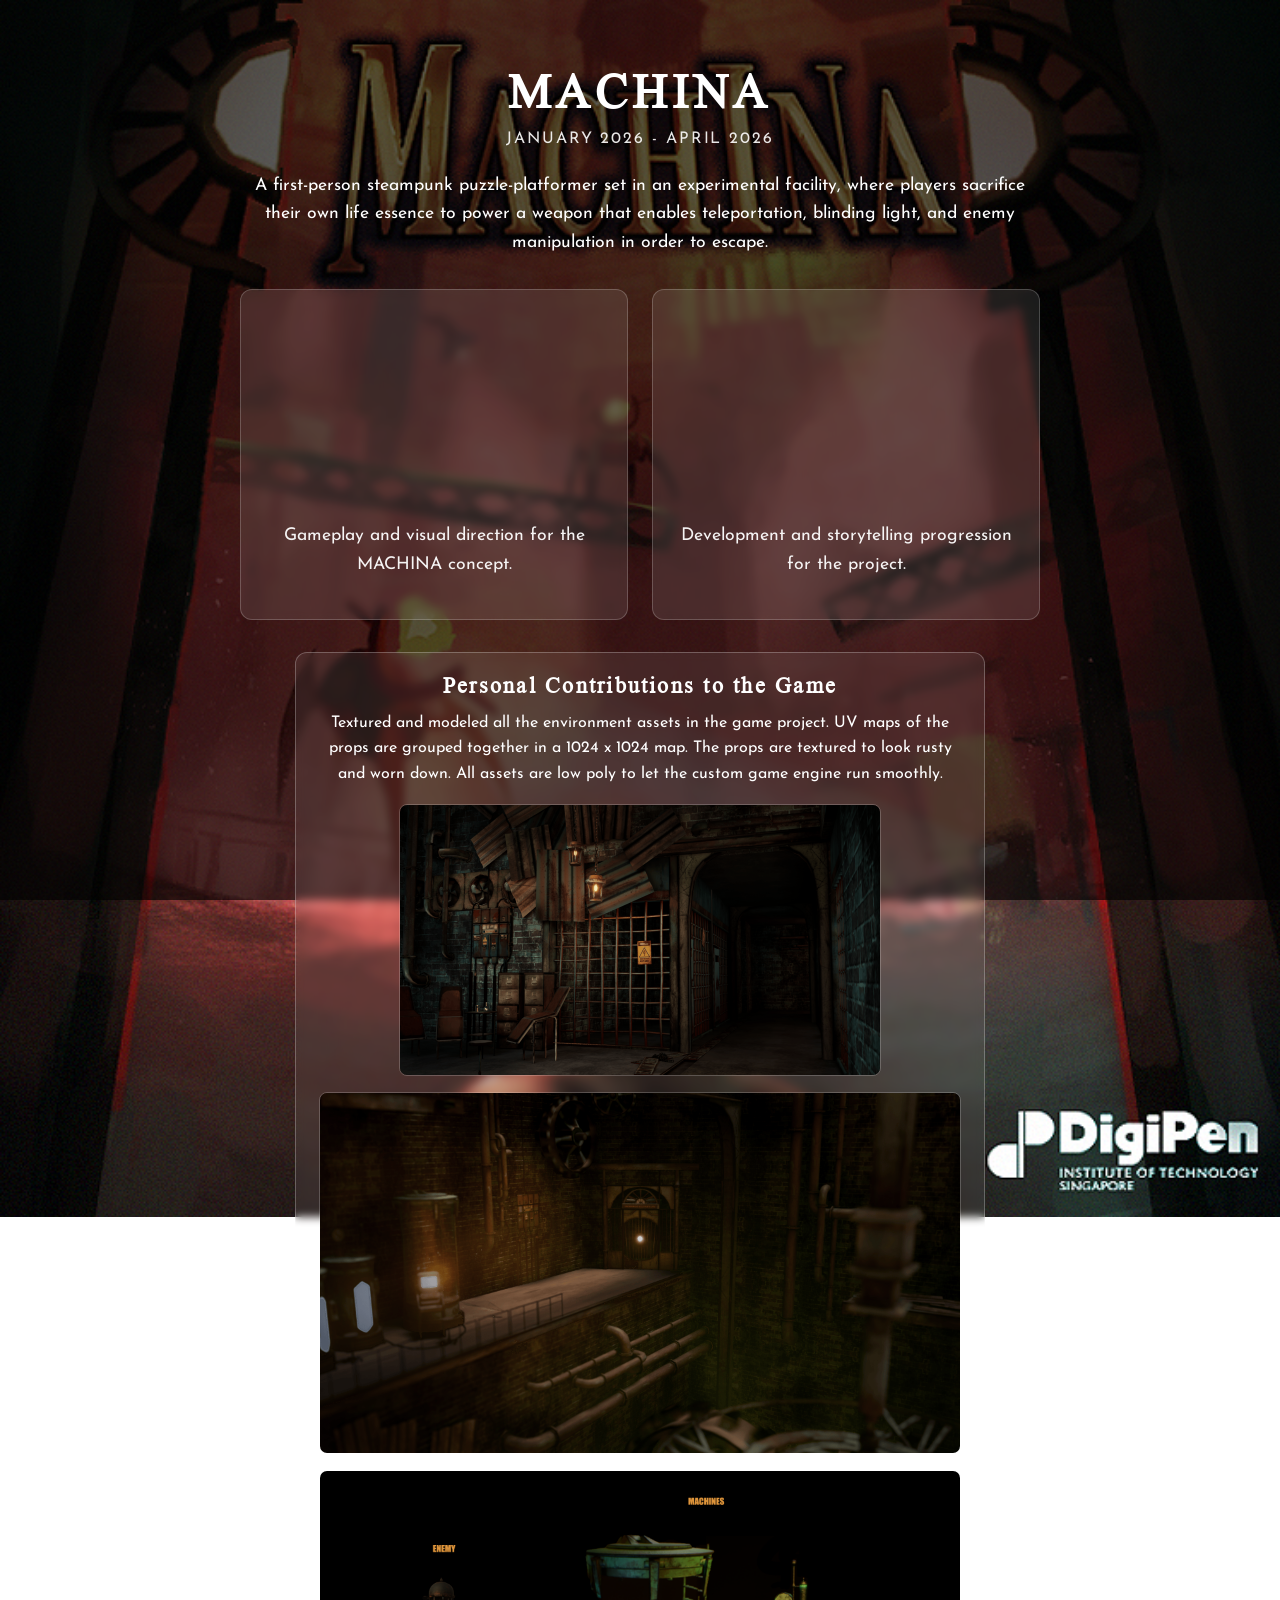
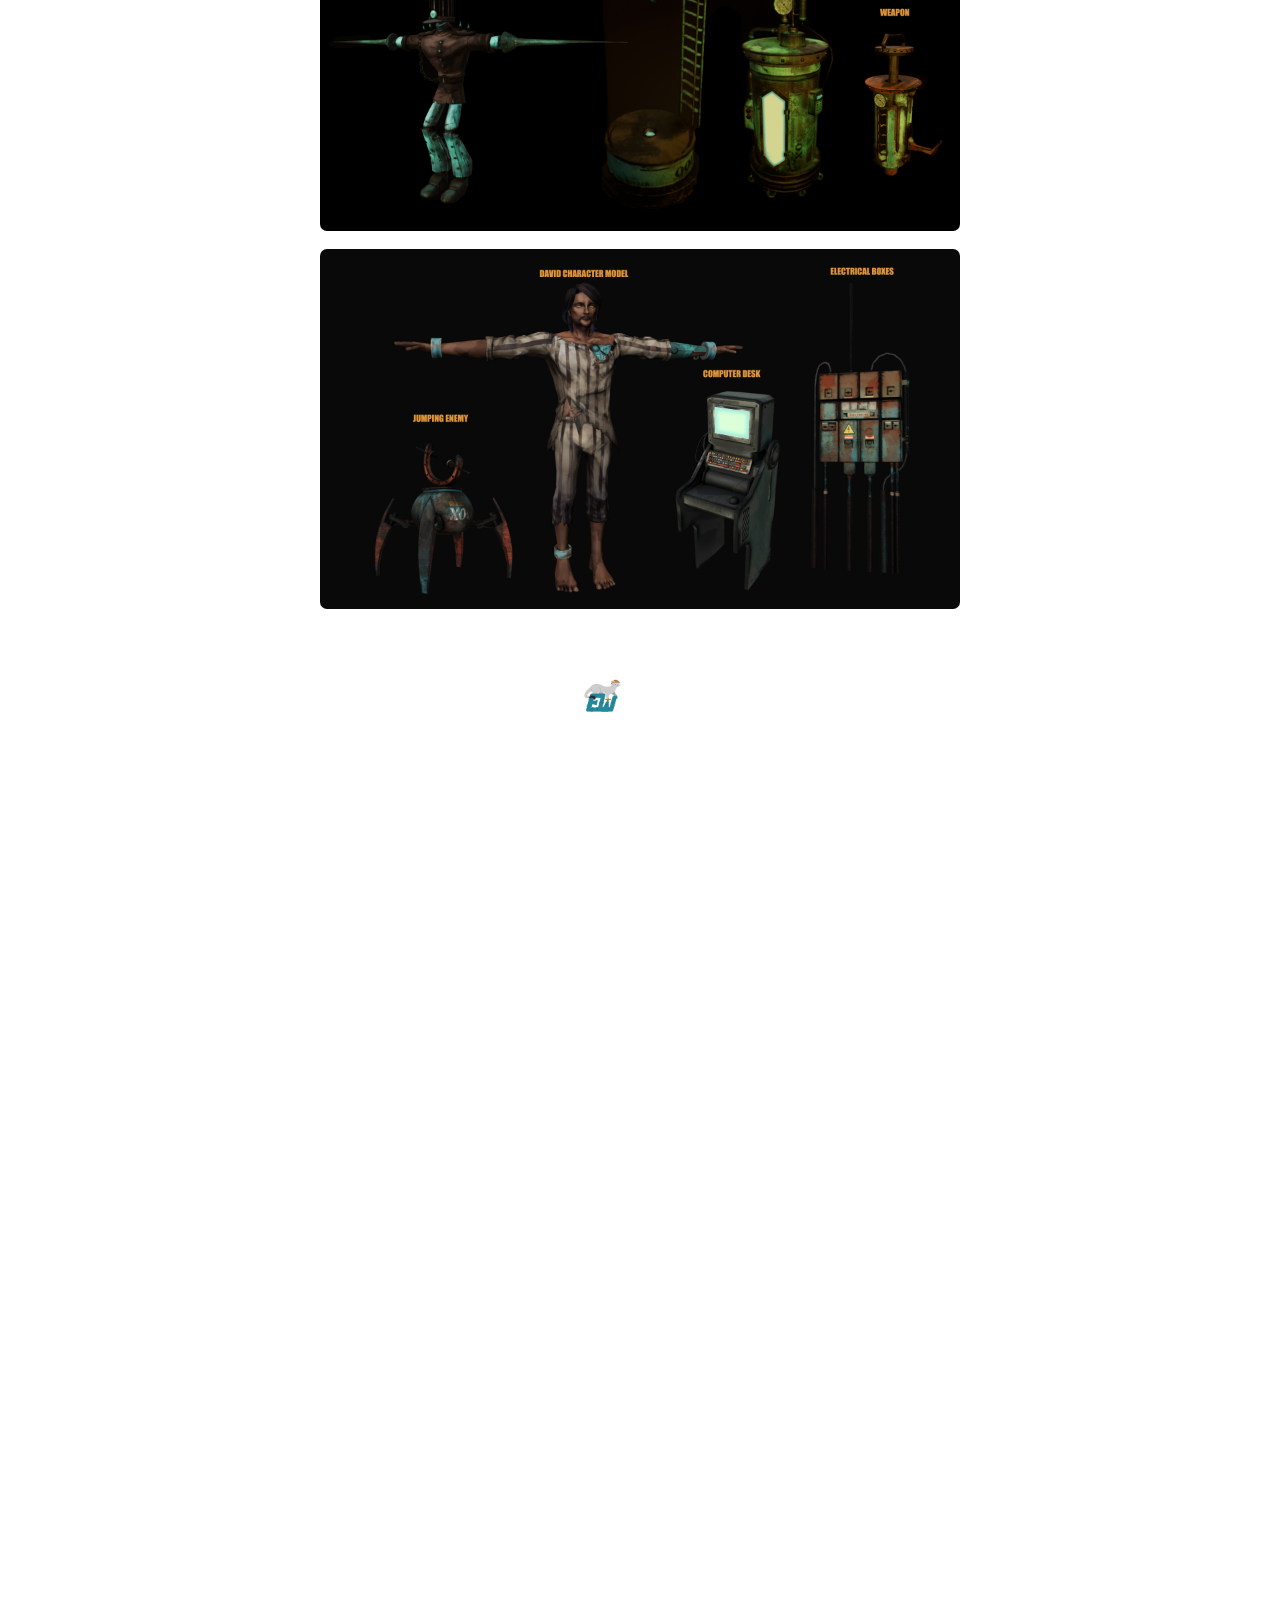
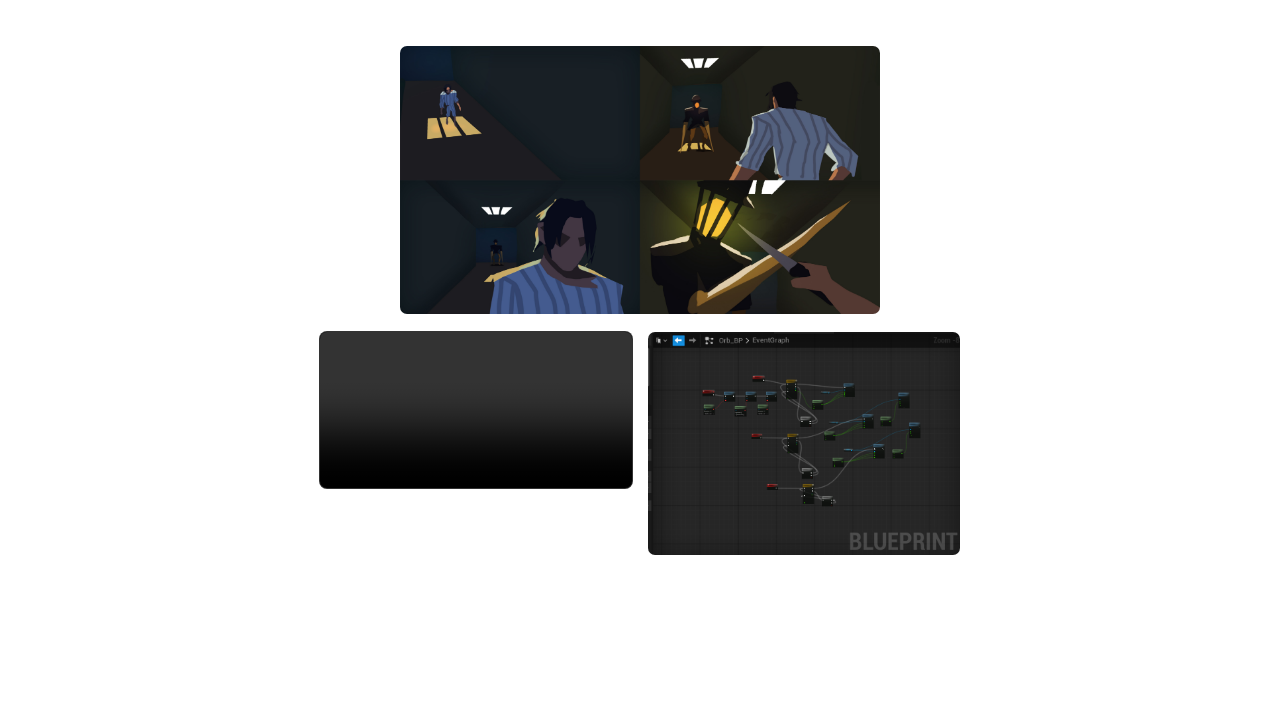
==== machina.html @ ae6a9b23 "v3 machina updates" ====
<!DOCTYPE html>
<html lang="en">
<head>
    <meta charset="UTF-8">
    <meta name="viewport" content="width=device-width, initial-scale=1.0">
    <title>MACHINA</title>
    <link rel="icon" type="image/png" href="Assets/Game_EXE_icon.png">
    <link rel="stylesheet" href="index.css">
    <style>
        @font-face {
            font-family: 'TimesLocal';
            src: url('Assets/times.ttf') format('truetype');
            font-weight: normal;
            font-style: normal;
            font-display: swap;
        }

        body {
            margin: 0;
            min-height: 100vh;
            min-width: 100vw;
            overflow-x: hidden;
            overflow-y: auto;
            background: linear-gradient(0deg, rgba(0,0,0,0.65), rgba(0,0,0,0.65)), url('Assets/Vertical Poster.png') center/cover no-repeat;
            background-attachment: fixed;
            color: #fff;
            font-family: 'Josefin Sans', sans-serif;
        }
        .machina-page {
            max-width: 800px;
            margin: 0 auto;
            padding: 2rem;
            text-align: center;
        }
        .machina-page h1 {
            font-family: 'TimesLocal', serif;
            font-size: 3rem;
            margin-bottom: 0.35rem;
            letter-spacing: 0.1em;
        }
        .machina-page .subtitle {
            font-size: 1rem;
            letter-spacing: 0.12em;
            text-transform: uppercase;
            color: rgba(255,255,255,0.9);
            margin: 0 0 1.25rem;
        }
        .machina-page p {
            font-size: 1.1rem;
            line-height: 1.6;
            margin-bottom: 1.5rem;
        }
        .video-grid {
            display: grid;
            grid-template-columns: repeat(2, minmax(240px, 1fr));
            gap: 1.5rem;
            margin: 2rem 0;
        }
        .video-card {
            background: rgba(255,255,255,0.1);
            border: 1px solid rgba(255,255,255,0.2);
            border-radius: 12px;
            padding: 1rem;
            backdrop-filter: blur(4px);
        }
        .video-container {
            position: relative;
            padding-bottom: 56.25%;
            height: 0;
            overflow: hidden;
            border-radius: 8px;
            margin-bottom: 0.75rem;
        }
        .video-container iframe {
            position: absolute;
            top: 0;
            left: 0;
            width: 100%;
            height: 100%;
            border: 0;
        }
        .video-caption {
            font-size: 0.95rem;
            line-height: 1.5;
            color: rgba(255,255,255,0.95);
        }
        .contributions-section {
            margin: 2rem auto 1.5rem;
            max-width: 640px;
            text-align: center;
            padding: 1.25rem 1.5rem;
            border: 1px solid rgba(255,255,255,0.25);
            border-radius: 12px;
            background: rgba(255,255,255,0.08);
            backdrop-filter: blur(4px);
        }
        .contributions-section h2 {
            margin: 0 0 0.75rem;
            font-size: 1.4rem;
            font-family: 'TimesLocal', serif;
            letter-spacing: 0.1em;
        }
        .contributions-section p {
            margin: 0;
            font-size: 1rem;
            line-height: 1.6;
        }
        .contributions-gifs {
            display: flex;
            flex-direction: column;
            align-items: center;
            gap: 1rem;
            margin-top: 1rem;
        }
        .contributions-gifs img {
            width: 100%;
            height: auto;
            display: block;
            border-radius: 8px;
            border: 1px solid rgba(255,255,255,0.2);
        }
        .contributions-gifs video {
            width: 100%;
            height: auto;
            display: block;
            border-radius: 8px;
            border: 1px solid rgba(255,255,255,0.2);
            background: #000;
        }
        .contributions-gifs .media-pair {
            width: 100%;
            max-width: 680px;
            display: grid;
            grid-template-columns: repeat(2, minmax(0, 1fr));
            gap: 1rem;
            align-items: start;
            justify-items: center;
        }
        .contributions-gifs > img:first-child {
            max-width: 480px;
            width: 100%;
        }
        .contributions-gifs .media-pair > * {
            width: 100%;
            max-width: 320px;
            height: auto;
            object-fit: cover;
        }
        .roles-section {
            margin: 1.5rem auto 1.5rem;
            max-width: 860px;
            text-align: left;
            padding: 1.25rem 1.5rem;
            border: 1px solid rgba(255,255,255,0.25);
            border-radius: 12px;
            background: rgba(255,255,255,0.08);
            backdrop-filter: blur(4px);
        }
        .roles-section h2 {
            margin: 0 0 1rem;
            text-align: center;
            font-size: 1.4rem;
            font-family: 'TimesLocal', serif;
            letter-spacing: 0.1em;
        }
        .roles-title {
            display: flex;
            align-items: center;
            justify-content: center;
            gap: 0.75rem;
            margin: 0 0 1rem;
        }
        .roles-title img {
            width: 42px;
            height: 42px;
            max-width: 42px;
            max-height: 42px;
            object-fit: contain;
            flex: 0 0 auto;
        }
        .roles-title h2 {
            margin: 0;
        }
        .animatic-section h2 {
            margin: 0 0 0.75rem;
            text-align: center;
            font-size: 1.4rem;
            font-family: 'TimesLocal', serif;
            letter-spacing: 0.1em;
        }
        .animatic-section p {
            margin: 0 0 1rem;
            font-size: 0.95rem;
            line-height: 1.6;
        }
        .animatic-videos {
            display: grid;
            grid-template-columns: repeat(2, minmax(220px, 1fr));
            gap: 1rem;
            margin-top: 0.5rem;
        }
        .animatic-video-card {
            background: rgba(255,255,255,0.08);
            border: 1px solid rgba(255,255,255,0.2);
            border-radius: 10px;
            padding: 0.8rem;
        }
        .animatic-video-card .video-container {
            margin-bottom: 0.6rem;
        }
        .animatic-video-card .video-caption {
            font-size: 0.9rem;
        }
        .role-list {
            display: grid;
            grid-template-columns: repeat(2, minmax(250px, 1fr));
            gap: 0.75rem 1.25rem;
        }
        .role-item {
            font-size: 0.95rem;
            line-height: 1.45;
        }
        .role-item strong {
            display: inline-block;
            margin-right: 0.25rem;
        }
        body::-webkit-scrollbar {
            width: 8px;
        }
        body::-webkit-scrollbar-track {
            background: #000;
        }
        body::-webkit-scrollbar-thumb {
            background: rgb(255, 50, 50);
            border-radius: 999px;
        }
        body::-webkit-scrollbar-thumb:hover {
            background: rgba(255, 50, 50, 0.9);
        }
        .back-link {
            display: inline-block;
            color: #fff;
            text-decoration: underline;
            text-underline-offset: 0.2em;
            border: none;
            padding: 0.75rem 0;
            background: transparent;
        }
        .back-link:hover {
            color: rgba(255,255,255,0.8);
        }
    </style>
</head>
<body>
    <div class="machina-page">
        <h1>MACHINA</h1>
        <p class="subtitle">January 2026 - April 2026</p>
        <p>A first-person steampunk puzzle-platformer set in an experimental facility, where players sacrifice their own life essence to power a weapon that enables teleportation, blinding light, and enemy manipulation in order to escape.</p>
        <div class="video-grid">
            <div class="video-card">
                <div class="video-container">
                    <iframe src="https://www.youtube.com/embed/vA-ZHtA9bBc" title="MACHINA video 1" frameborder="0" allow="accelerometer; autoplay; clipboard-write; encrypted-media; gyroscope; picture-in-picture" allowfullscreen></iframe>
                </div>
                <p class="video-caption">Gameplay and visual direction for the MACHINA concept.</p>
            </div>
            <div class="video-card">
                <div class="video-container">
                    <iframe src="https://www.youtube.com/embed/aJ_faNhasB4" title="MACHINA video 2" frameborder="0" allow="accelerometer; autoplay; clipboard-write; encrypted-media; gyroscope; picture-in-picture" allowfullscreen></iframe>
                </div>
                <p class="video-caption">Development and storytelling progression for the project.</p>
            </div>
        </div>
        <div class="contributions-section">
            <h2>Personal Contributions to the Game</h2>
            <p>Textured and modeled all the environment assets in the game project. UV maps of the props are grouped together in a 1024 x 1024 map. The props are textured to look rusty and worn down. All assets are low poly to let the custom game engine run smoothly.</p>
            <div class="contributions-gifs">
                <img src="Assets/ezgif.com-animated-gif-maker_2.gif" alt="MACHINA contribution animation one">
                <img src="Assets/ezgif.com-animated-gif-maker.gif" alt="MACHINA contribution animation two">
                <img src="Assets/MACHINA PROPS2.png" alt="MACHINA props image one">
                <img src="Assets/MACHINA PROPS1.png" alt="MACHINA props image two">
            </div>
        </div>
        <div class="roles-section">
            <div class="roles-title">
                <img src="Assets/ERMINEWORKS_transparent.png" alt="ERMINEWORKS logo">
                <h2>Roles</h2>
            </div>
            <div class="role-list">
                <div class="role-item"><strong>Lera Lim</strong> — Art Lead, Environment and Texture Artist</div>
                <div class="role-item"><strong>Naomi Chia</strong> — Character, Rigging, UI Design Artist</div>
                <div class="role-item"><strong>Ng Wei Jia</strong> — Animation Artist</div>
                <div class="role-item"><strong>Kean Wong</strong> — Product Manager, Scripting</div>
                <div class="role-item"><strong>Brian Lee</strong> — AI Programmer</div>
                <div class="role-item"><strong>Lum Ko Sand</strong> — Tech Lead, Assets</div>
                <div class="role-item"><strong>Tan Si Han</strong> — Physics &amp; Math Programmer</div>
                <div class="role-item"><strong>Curtis Wee</strong> — Editor, Serialisation Programmer</div>
                <div class="role-item"><strong>Jeremy Ting</strong> — Graphics Programmer</div>
                <div class="role-item"><strong>Hurng Kai Rui</strong> — Programmer, Audio Lead</div>
                <div class="role-item"><strong>Mohamed Ridhwan</strong> — Graphics Programmer</div>
                <div class="role-item"><strong>Edwin Lee</strong> — Scene, UI Programmer</div>
                <div class="role-item"><strong>Klive Goh</strong> — Design Lead</div>
                <div class="role-item"><strong>Fabio Koh</strong> — Mechanics Designer, Level Designer</div>
                <div class="role-item"><strong>Brandon Lim</strong> — Audio Lead, Level Designer</div>
            </div>
        </div>
        <div class="animatic-section">
            <h2>Animatic</h2>
            <p class="subtitle">September 2025 - November 2025</p>
            <p>A short animatic created by the 3 artists before contributing to the game production.</p>
            <div class="animatic-videos">
                <div class="animatic-video-card">
                    <div class="video-container">
                        <iframe src="https://www.youtube.com/embed/Xl-vEtmttvw" title="Animatic video 1" frameborder="0" allow="accelerometer; autoplay; clipboard-write; encrypted-media; gyroscope; picture-in-picture" allowfullscreen></iframe>
                    </div>
                    <p class="video-caption">Final animatic pass for the MACHINA narrative.</p>
                </div>
                <div class="animatic-video-card">
                    <div class="video-container">
                        <iframe src="https://www.youtube.com/embed/F3GrKo24o-8" title="Animatic video 2" frameborder="0" allow="accelerometer; autoplay; clipboard-write; encrypted-media; gyroscope; picture-in-picture" allowfullscreen></iframe>
                    </div>
                    <p class="video-caption">Refined animatic sequence with pacing and visual direction.</p>
                </div>
            </div>
            <div class="contributions-section">
            <h2>Personal Contributions to the Animatic</h2>
            <p>In addition to the texturing and modeling, I set up the models, lighting, vfx and ambience in Unreal Engine 5. Edited the final rendered cuts in After Effects.</p>
            <div class="contributions-gifs">
                <img src="Assets/machina color script.png" alt="MACHINA color script">
                <div class="media-pair">
                    <video controls>
                        <source src="Assets/Screen Recording 2025-11-16 133935.mp4" type="video/mp4">
                    </video>
                    <img src="Assets/Screenshot 2026-06-08 013350.png" alt="MACHINA vfx">
                </div>
            </div>
        </div>
        </div>
            <div id="used">
                <div><i class="fas fa-circle"></i>&nbsp;Maya</div>
                <div><i class="fas fa-circle"></i>&nbsp;Substance Painter</div>
                <div><i class="fas fa-circle"></i>&nbsp;Adobe After Effects</div>
                <div><i class="fas fa-circle"></i>&nbsp;Photoshop</div>
                <div><i class="fas fa-circle"></i>&nbsp;ZBrush</div>
                <div><i class="fas fa-circle"></i>&nbsp;Unreal Engine 5</div>
            </div>
        <a class="back-link" href="index.html#work" onclick="sessionStorage.setItem('openWorkTab','all');">Back to portfolio</a>
    </div>

    <audio id="machina-bgm" src="Assets/Ambience_Factory_v2.wav" loop preload="auto"></audio>
    <script>
        (function () {
            var bgm = document.getElementById('machina-bgm');
            bgm.volume = 0.3; // 30% of original volume

            function tryPlay() {
                var playPromise = bgm.play();
                if (playPromise !== undefined) {
                    playPromise.catch(function () {
                        // Autoplay with sound was blocked by the browser.
                        // Start playback on the first user interaction instead.
                        var startOnInteraction = function () {
                            bgm.play();
                            document.removeEventListener('click', startOnInteraction);
                            document.removeEventListener('keydown', startOnInteraction);
                        };
                        document.addEventListener('click', startOnInteraction);
                        document.addEventListener('keydown', startOnInteraction);
                    });
                }
            }

            tryPlay();
        })();
    </script>
</body>
</html>
---- index.css ----
@import url('https://fonts.googleapis.com/css?family=Josefin+Sans');

@font-face {
    font-family: 'Super Shake';
    src: url('Assets/SuperShake-e9PGn.ttf') format('truetype');
    font-weight: normal;
    font-style: normal;
    font-display: swap;
}

body {
    padding:0px;
    margin:0px;
    background:linear-gradient(0deg,rgba(0,0,0,0.5),rgba(0,0,0,0.5)),url("https://images.unsplash.com/photo-1491956175078-460aea0914ca?ixlib=rb-1.2.1&ixid=eyJhcHBfaWQiOjEyMDd9&w=1550&q=80") center center;
    background-size:cover;
    width:100vw;
    height:100vh;
    overflow:hidden;
    font-family: 'Josefin Sans', sans-serif;
}
#loading {
    width: 100vw;
    height: 100vh;
    position: fixed;
    background:rgb(255, 50, 50);
    z-index: 999;
    display: flex;
    justify-content: center;
    flex-direction: column;
    align-items: center;
}
#spinner {
    animation: rotate 0.56s infinite linear;
    width:50px;
    height:50px;
    border:12px solid #fff;
    border-bottom:12px solid rgb(255, 50, 50);
    border-radius:50%;
    margin:0;
}
@keyframes rotate {
    0% {transform: rotate(0deg);}
    100% {transform: rotate(360deg);}
}
#box {
    width:100vw;
    height:100vh;
    z-index:9;
    position:fixed;
    top:0;
}
#box div {
    width:16.66vw;
    height:100%;
    display:inline-block;
}
.box1 {
    background:rgb(255, 50, 50);
}
.box2 {
    background:rgb(255, 50, 50);
    margin-left:-5px;
}
#menu {
    width:100%;
    text-align:center;
    margin:6vh 0px;
    display:none;
}
#menu a {
    margin:0px 6%;
    font-size:19px;
    color:#fff;
    text-decoration:underline;
}
#middle {
    width:100vw;
    height:90vh;
    display:flex;
    flex-direction:column;
    justify-content:center;
    position:fixed;
    top:0;
    text-align:center;
    z-index:1;
    color:#fff;
    padding-bottom:10vh;
    letter-spacing: 0.15em;
}
#middle h1 {
    color:rgb(255, 50, 50);
    font-size:70px;
    text-decoration:none;
}
#about {
    width:10vw;
    height:10vw;
    text-align:center;
    font-size:25px;
    transform:rotate(-90deg);
    background:rgba(255,50,50,0.25);
    color:#fff;
    position:fixed;
    left:0;
    bottom:40vh;
    display:flex;
    flex-direction: column;
    justify-content:center;
    z-index:4;
    transition:0.4s ease-in-out;
    border-radius:0px 0px 100px 100px;
}
#work {
    width:10vw;
    height:10vw;
    text-align:center;
    font-size:25px;
    transform:rotate(90deg);
    background:rgba(255,50,50,0.25);
    color:#fff;
    position:fixed;
    right:0;
    bottom:40vh;
    display:flex;
    flex-direction: column;
    justify-content:center;
    z-index:4;
    transition:0.4s ease-in-out;
    border-radius:0px 0px 100px 100px;
}
#contact {
    width:10vw;
    height:10vw;
    text-align:center;
    font-size:25px;
    background:rgba(255,50,50,0.25);
    color:#fff;
    position:fixed;
    bottom:0;
    left:45vw;
    display:flex;
    flex-direction: column;
    justify-content:center;
    z-index:4;
    transition:0.4s ease-in-out;
    border-radius:100px 100px 0px 0px;
}
#about:hover {
    background:rgba(255,50,50,0.9);
    cursor:pointer;
}
#work:hover {
    background:rgba(255,50,50,0.9);
    cursor:pointer;
}
#contact:hover {
    background:rgba(255,50,50,0.9);
    cursor:pointer;
}
#middle table {
    width:30%;
    margin:6vh auto;
}
#middle table tr td {
    text-align:center;
}
.project-image {
    display: block;
    width: 100%;
    max-width: 100%;
    height: auto;
    margin: 1.5em 0 2em;
    border-radius: 8px;
}
.work-tabs {
    display: flex;
    gap: 0.75rem;
    margin: 1.5rem 0 1rem;
}
.work-tab {
    border: 1px solid rgba(255,255,255,0.7);
    background: transparent;
    color: #fff;
    padding: 0.55rem 1rem;
    border-radius: 999px;
    cursor: pointer;
    transition: all 0.3s ease;
    font: inherit;
}
.work-tab.active {
    background: rgba(255,255,255,0.2);
    border-color: #fff;
}
.work-all-grid {
    display: grid;
    grid-template-columns: repeat(auto-fit, minmax(220px, 1fr));
    gap: 1rem;
    margin-top: 1rem;
}
.work-card {
    background: rgba(255,255,255,0.08);
    border: 1px solid rgba(255,255,255,0.2);
    border-radius: 8px;
    padding: 0;
    overflow: hidden;
    text-align: left;
    color: #fff;
    cursor: pointer;
    transition: transform 0.2s ease, background 0.2s ease;
    display: flex;
    flex-direction: column;
    height: 100%;
}
.work-card:hover {
    transform: translateY(-2px);
    background: rgba(255,255,255,0.12);
}
.work-card img {
    display: block;
    width: 100%;
    aspect-ratio: 16 / 9;
    object-fit: cover;
    background: rgba(255,255,255,0.06);
}
.work-card-content {
    padding: 0.85rem 0.9rem 0.95rem;
    display: flex;
    flex-direction: column;
    gap: 0.35rem;
    flex: 1;
}
.work-card-tag {
    display: inline-block;
    margin-bottom: 0.45rem;
    padding: 0.2rem 0.55rem;
    border: 1px solid rgba(255,255,255,0.35);
    border-radius: 999px;
    font-size: 0.74rem;
    letter-spacing: 0.08em;
    text-transform: uppercase;
    color: rgba(255,255,255,0.9);
}
.work-card h3 {
    margin: 0 0 0.3rem;
    font-size: 1rem;
}
.work-card p {
    margin: 0;
    font-size: 0.95rem;
    color: rgba(255,255,255,0.9);
}
.work-panel {
    display: none;
    opacity: 0;
    transform: translateY(8px);
    transition: opacity 0.35s ease, transform 0.35s ease;
}
.work-panel.active {
    display: block;
    opacity: 1;
    transform: translateY(0);
}
.placeholder-card {
    display: inline-block;
    padding: 1rem 1.25rem;
    border: 1px dashed rgba(255,255,255,0.7);
    border-radius: 8px;
    margin-top: 1rem;
}
.game-project-button {
    display: block;
    width: 100%;
    border: none;
    padding: 0;
    background: transparent;
    cursor: pointer;
    text-align: left;
    margin-top: 1rem;
    position: relative;
    overflow: hidden;
    border-radius: 10px;
}
.game-project-row {
    display: flex;
    gap: 1rem;
    margin-top: 1rem;
}
.game-project-row .game-project-button {
    flex: 1 1 calc(50% - 0.5rem);
    width: calc(50% - 0.5rem);
    margin-top: 0;
}
.game-project-row .game-project-button img {
    height: 100%;
    object-fit: cover;
}
.game-project-button::before {
    content: "";
    position: absolute;
    inset: 0;
    background-image: url('Assets/lera-lim-banner-ccsg-ver02.webp');
    background-size: cover;
    background-position: center;
    opacity: 0;
    pointer-events: none;
    transition: opacity 0.25s ease;
    z-index: 0;
}
.game-project-button:hover::before,
.game-project-button:focus::before {
    opacity: 0.18;
}
.game-project-button img {
    display: block;
    width: 100%;
    height: auto;
    border-radius: 10px;
    position: relative;
    z-index: 1;
}
.game-project-button span {
    position: absolute;
    bottom: 0.75rem;
    left: 0.75rem;
    color: #fff;
    font-size: 1.1rem;
    font-weight: 700;
    letter-spacing: 0.04em;
    opacity: 0;
    transform: translateY(6px);
    transition: opacity 0.2s ease, transform 0.2s ease;
    text-shadow: 0 2px 8px rgba(0,0,0,0.7);
    z-index: 2;
}
.game-project-button:hover span,
.game-project-button:focus span {
    opacity: 1;
    transform: translateY(0);
}
.video-grid {
    display: flex;
    flex-wrap: wrap;
    gap: 2rem;
    margin: 2em 0 0;
}
.video-item {
    flex: 1 1 calc(50% - 1rem);
    min-width: 280px;
}
.video-container {
    width: 100%;
    position: relative;
    padding-bottom: 56.25%;
    height: 0;
    margin: 0 0 0.75em;
}
.video-container iframe {
    position: absolute;
    width: 100%;
    height: 100%;
    left: 0;
    top: 0;
    border: 0;
}
.video-desc {
    margin-top: 0;
    font-size: 0.95rem;
    color: rgba(242, 242, 242);
    max-width: 100%;
}
.social {
    color:#fff;
    font-size:22px;
    border-radius:50%;
    transition:0.4s ease-in-out;
    margin:0px 8px;
    text-align:center;
}
.social:hover { 
    cursor: pointer;
    color:rgb(255, 50, 50);
}
.container {
    width:90vw;
    height:90vh;
    padding:5vh 5vw;
    background:rgb(255, 50, 50);
    color:#fff;
    z-index:9;
    position:fixed;
    max-height:100vh;
    overflow-y:auto;
    display:none;
}
.container div {
    font-size:25px;
    margin:20px 0px;
    transition:0.4s ease-in-out;
}
.container div:hover {
    cursor:pointer;
}
.container section {
    margin:8vh 0px;
}

/* Replace default list bullets with a decorative ✦ marker for skills */
.skills-list {
    list-style: none;
    padding-left: 0;
    margin: 0 0 1em 0;
    font-size: 21px;
}
.skills-list li {
    display: flex;
    align-items: flex-start;
    gap: 0.6em;
    margin-bottom: 0.6em;
}
.skills-list li::before {
    content: "✦";
    color: #fff;
    font-weight: 700;
    line-height: 1;
    margin-top: 0.12em;
    flex: 0 0 auto;
}
.timeline {
    position: relative;
    margin: 1.5rem 0 0 0.75rem;
    padding-left: 1.25rem;
}
.timeline::before {
    content: "";
    position: absolute;
    left: 0.2rem;
    top: 0;
    bottom: 0;
    width: 2px;
    background: rgba(255,255,255,0.6);
}
.timeline-item {
    position: relative;
    padding: 0 0 1.25rem 1.2rem;
}
.timeline-item:last-child {
    padding-bottom: 0;
}
.timeline-marker {
    position: absolute;
    left: -0.18rem;
    top: 0.2rem;
    width: 0.8rem;
    height: 0.8rem;
    border-radius: 50%;
    background: #fff;
    border: 2px solid rgb(255, 50, 50);
    box-shadow: 0 0 0 3px rgba(255,255,255,0.15);
}
.timeline-content {
    background: rgba(255,255,255,0.08);
    padding: 0.8rem 1rem;
    border-radius: 8px;
    backdrop-filter: blur(3px);
    line-height: 1.4;
}
.timeline-content h3 {
    margin: 0 0 0.3rem;
    font-size: 1rem;
}
.timeline-content p {
    margin: 0;
    color: rgba(255,255,255,0.85);
    font-size: 0.95rem;
}
.timeline-content--split {
    display: flex;
    justify-content: space-between;
    align-items: center;
    gap: 1rem;
}
.timeline-date {
    font-size: 0.85rem;
    color: rgba(255,255,255,0.8);
    white-space: nowrap;
    margin-left: auto;
    padding-top: 0;
}
#used div{
    font-size:14px !important;
    display:inline-block;
    padding:8px 10px;
    border:2px solid #fff;
    margin:0px 10px;
    border-radius:50px;
}
#used:hover {
    cursor:text;
}
#used div:hover {
    cursor:text;
}
/* duplicate rules so other sections can reuse the same pill style */
.used-list{
    display:flex;
    flex-wrap:wrap;
    gap:8px;
    align-items:center;
    justify-content:flex-start;
    margin:0;
    padding:0;
}
.used-list div{
    font-size:14px !important;
    display:inline-flex;
    align-items:center;
    padding:8px 10px;
    border:2px solid #fff;
    margin:0;
    border-radius:50px;
}
.used-list:hover, .used-list div:hover {
    cursor:text;
}
.container h1 {
    font-size:60px;
    text-decoration:underline;
}
.container p {
    font-size:21px;
}
.btn_one {
    font-size:18px;
    font-family: 'Josefin Sans', sans-serif;
    color:#fff;
    background:transparent;
    border:3px solid #fff;
    padding:8px 40px;
    border-radius:80px;
    font-weight:bold;
    margin:2vh 10px;
    transition:0.4s ease-in-out;
}
.btn_one:hover {
    cursor:pointer;
    color:rgb(255, 50, 50);
    background:#fff;
}
.btn_two {
    font-size:18px;
    font-family: 'Josefin Sans', sans-serif;
    color:rgb(255, 50, 50);
    background:#fff;
    border:3px solid #fff;
    padding:8px 40px;
    border-radius:80px;
    font-weight:bold;
    margin:2vh 10px;
    transition:0.4s ease-in-out;
}
.btn_two:hover {
    cursor:pointer;
    padding:8px 60px;
}
.container form input {
    width:46%;
    margin:20px 1%;
    background:transparent;
    border:0px;
    border-bottom:3px solid rgba(255,255,255,0.5);
    padding:8px 10px;
    font-family: 'Poppins', sans-serif;
    font-size:18px;
    transition:0.4s ease-in-out;
    color:#fff;
    font-weight:bold;
}
.container form textarea {
    width:96%;
    margin:20px 1%;
    padding:8px 10px;
    border:0px;
    border-bottom:3px solid rgba(255,255,255,0.5);
    padding:8px 10px;
    font-family: 'Poppins', sans-serif;
    font-size:18px;
    background:transparent;
    resize:none;
    transition:0.4s ease-in-out;
    color:#fff;
    font-weight:bold;
}
.container form input:focus {
    outline:none;
    border-bottom:3px solid rgba(255, 255, 255,1);
}
.container form textarea:focus {
    outline:none;
    border-bottom:3px solid rgba(255, 255, 255,1);
}
::placeholder {
    color:#fff;
}
#contact-status {
    margin-top:10px;
    font-size:16px;
    color:#fff;
}
#footer {
    color:#fff;
    width:92vw;
    padding:5vh 4vw;
    text-align:right;
    position:fixed;
    z-index:1;
    bottom:0;
    font-size:16px;
    font-weight:bold;
}
#footer a {
    color:rgb(255, 50, 50) ;
}
#particles-js {
    position:fixed;
    width:100vw;
    height:100vh;
}
::-webkit-scrollbar {
    width:5px;
    height:5px;
}
::-webkit-scrollbar-track {
    background: #fff; 
}
::-webkit-scrollbar-thumb {
    background: rgb(255, 50, 50); 
}
::-webkit-scrollbar-thumb:hover {
    background: rgba(255, 50, 50,0.8); 
}
::selection {
	color: #fff;
	background: rgb(255, 50, 50);
}

@media (max-width: 800px){ 
    #about {
        display:none;
    }
    #contact {
        display:none;
    }
    #work {
        display:none;
    }
    #footer {
        text-align:center;
    }
    #middle {
        width:90vw;
        padding:0px 5vw;
    }
    #middle table {
        width:80%;
    }
    .container form input {
        width:90%;
    }
    .container form textarea {
        width:90%;
    }
    #menu {
        display:inline-block;
    }
    #onlywide {
        display:none !important;
    }
    .box2 {
        margin-left:0px !important;
    }
    #box div {
        width:100%;
    }
}
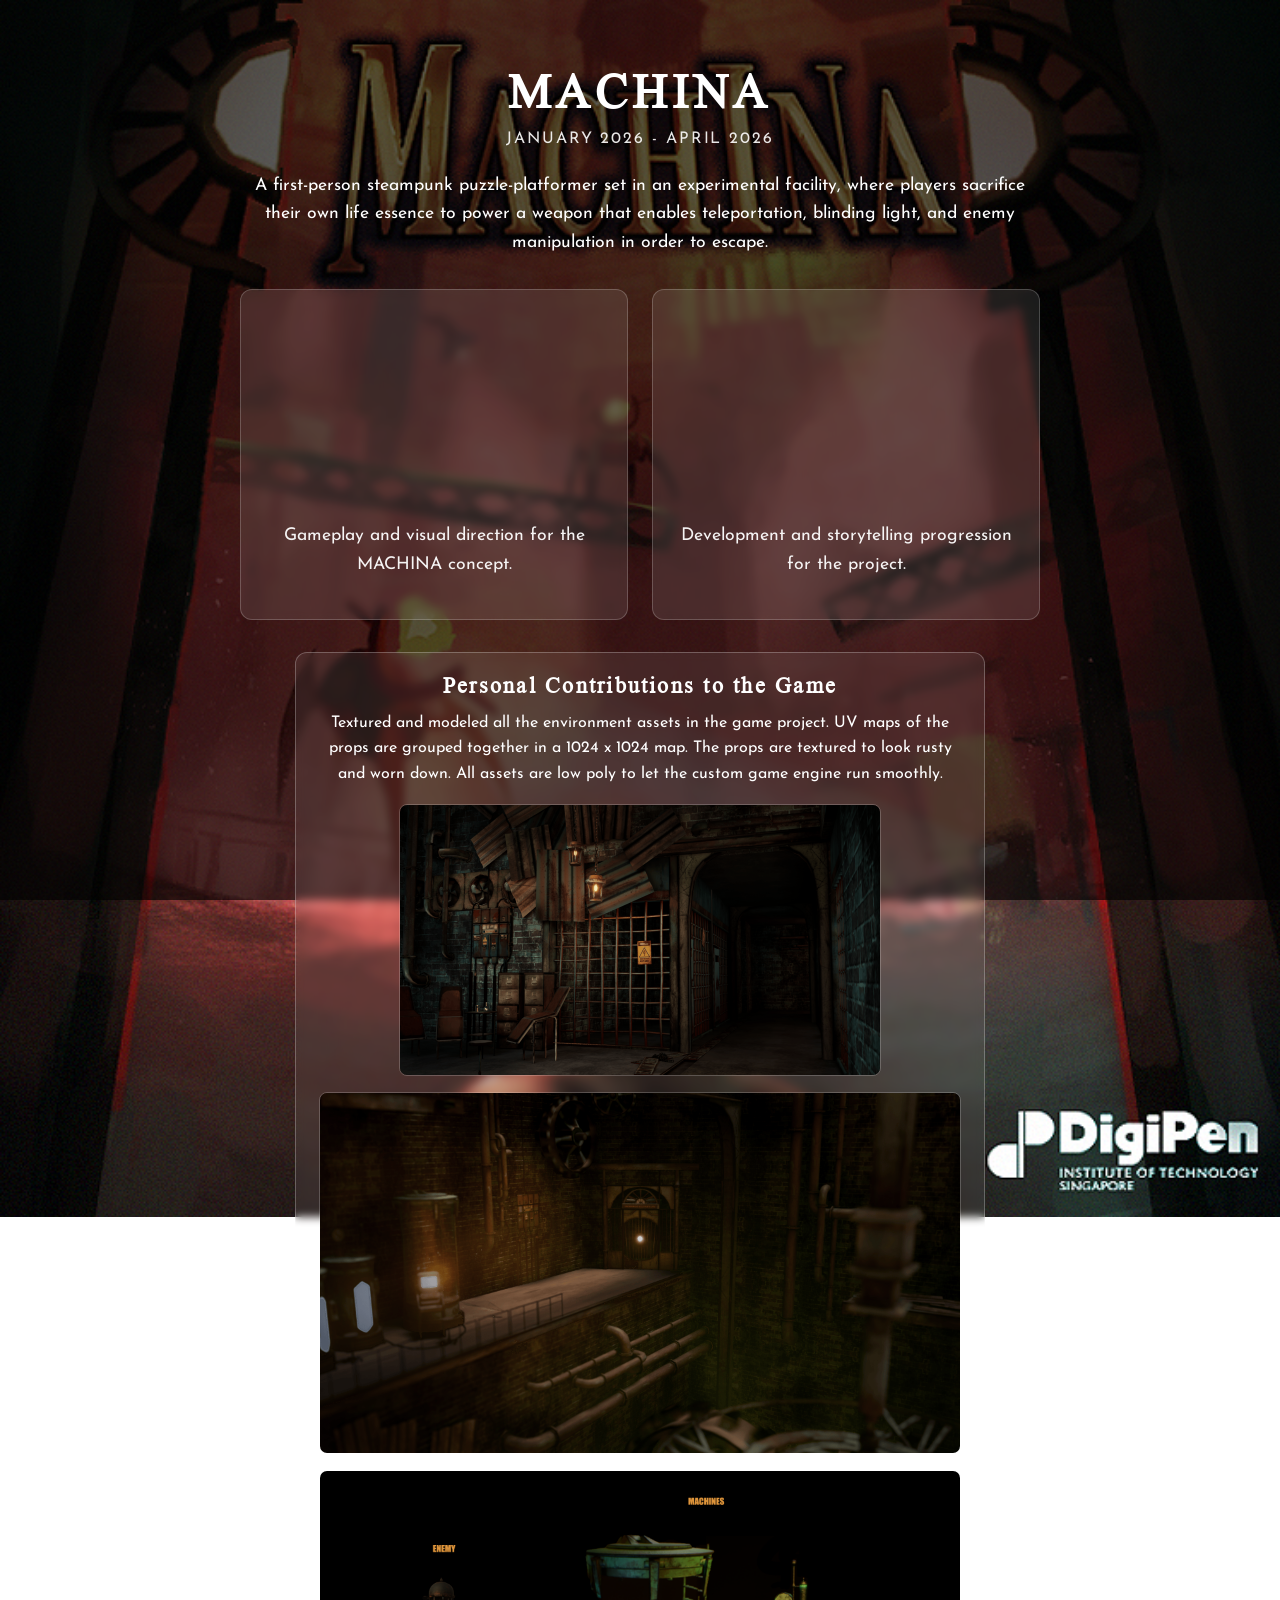
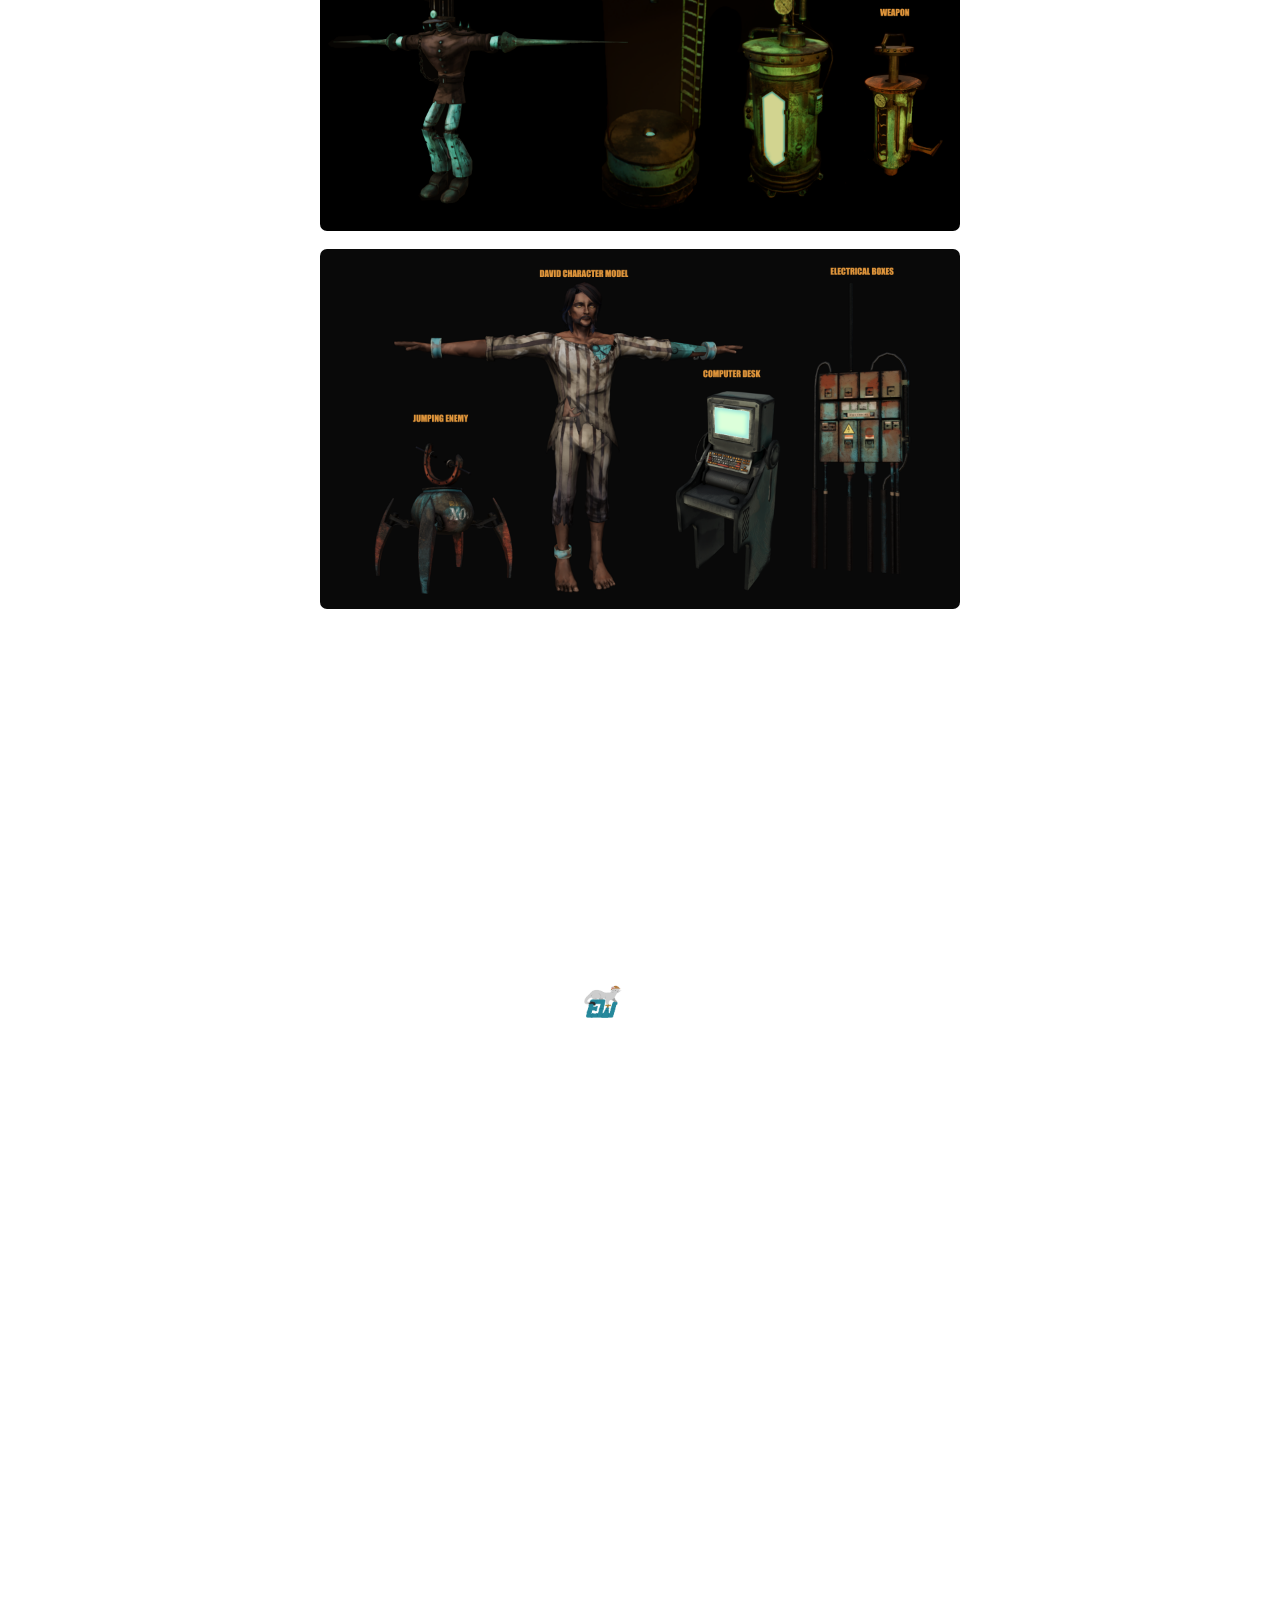
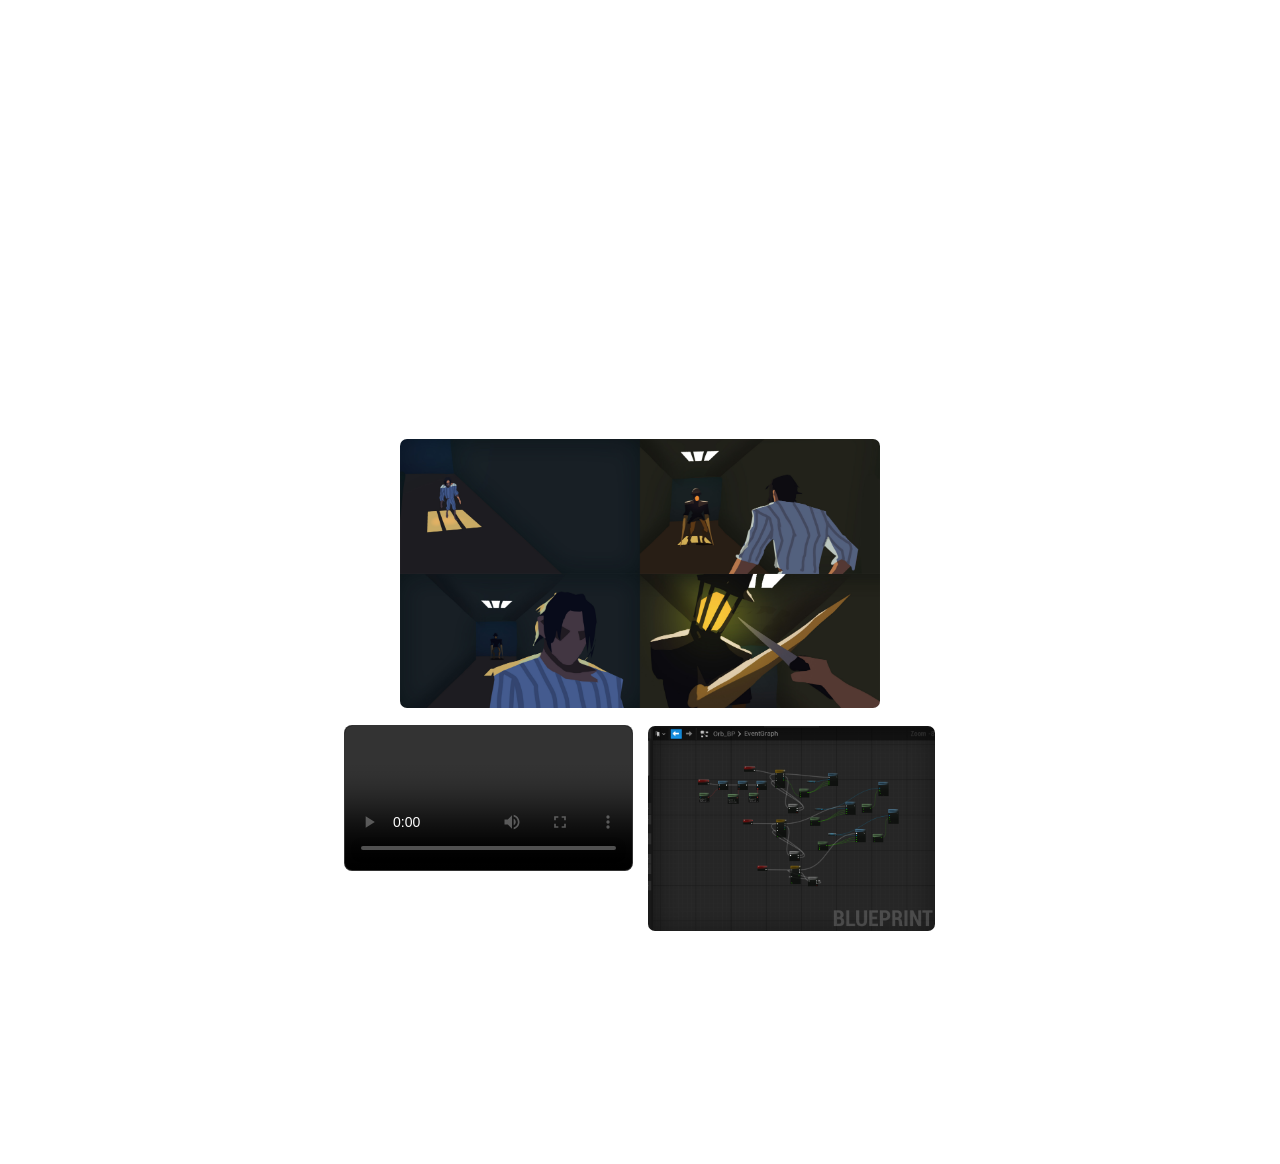
==== commit 91cd8ad2: "change of website title and machina page update" ====
--- a/machina.html
+++ b/machina.html
@@ -79,6 +79,12 @@
             height: 100%;
             border: 0;
         }
+        .video-card.no-border {
+            background: none;
+            border: none;
+            padding: 0;
+            backdrop-filter: none;
+        }
         .video-caption {
             font-size: 0.95rem;
             line-height: 1.5;
@@ -278,6 +284,20 @@
                 <img src="Assets/ezgif.com-animated-gif-maker.gif" alt="MACHINA contribution animation two">
                 <img src="Assets/MACHINA PROPS2.png" alt="MACHINA props image one">
                 <img src="Assets/MACHINA PROPS1.png" alt="MACHINA props image two">
+            </div>
+            <p>Below are the cinematics I rendered in Unreal Engine 5. I did the scene building and setup. Lighting and post-processing were used to enhance the visual appeal and atmosphere of the scenes.</p>
+            <div class="video-grid">
+            <div class="video-card no-border">
+                <div class="video-container">
+                    <iframe src="https://www.youtube.com/embed/MvCatAhyjpM" title="Elevator Cutscene" frameborder="0" allow="accelerometer; autoplay; clipboard-write; encrypted-media; gyroscope; picture-in-picture" allowfullscreen></iframe>
+                </div>
+                <p class="video-caption">Elevator Cutscene.</p>
+            </div>
+            <div class="video-card no-border">
+                <div class="video-container">
+                    <iframe src="https://www.youtube.com/embed/LomVD_qF0uw" title="Ending Cutscene" frameborder="0" allow="accelerometer; autoplay; clipboard-write; encrypted-media; gyroscope; picture-in-picture" allowfullscreen></iframe>
+                </div>
+                <p class="video-caption">Ending Cutscene.</p>
             </div>
         </div>
         <div class="roles-section">
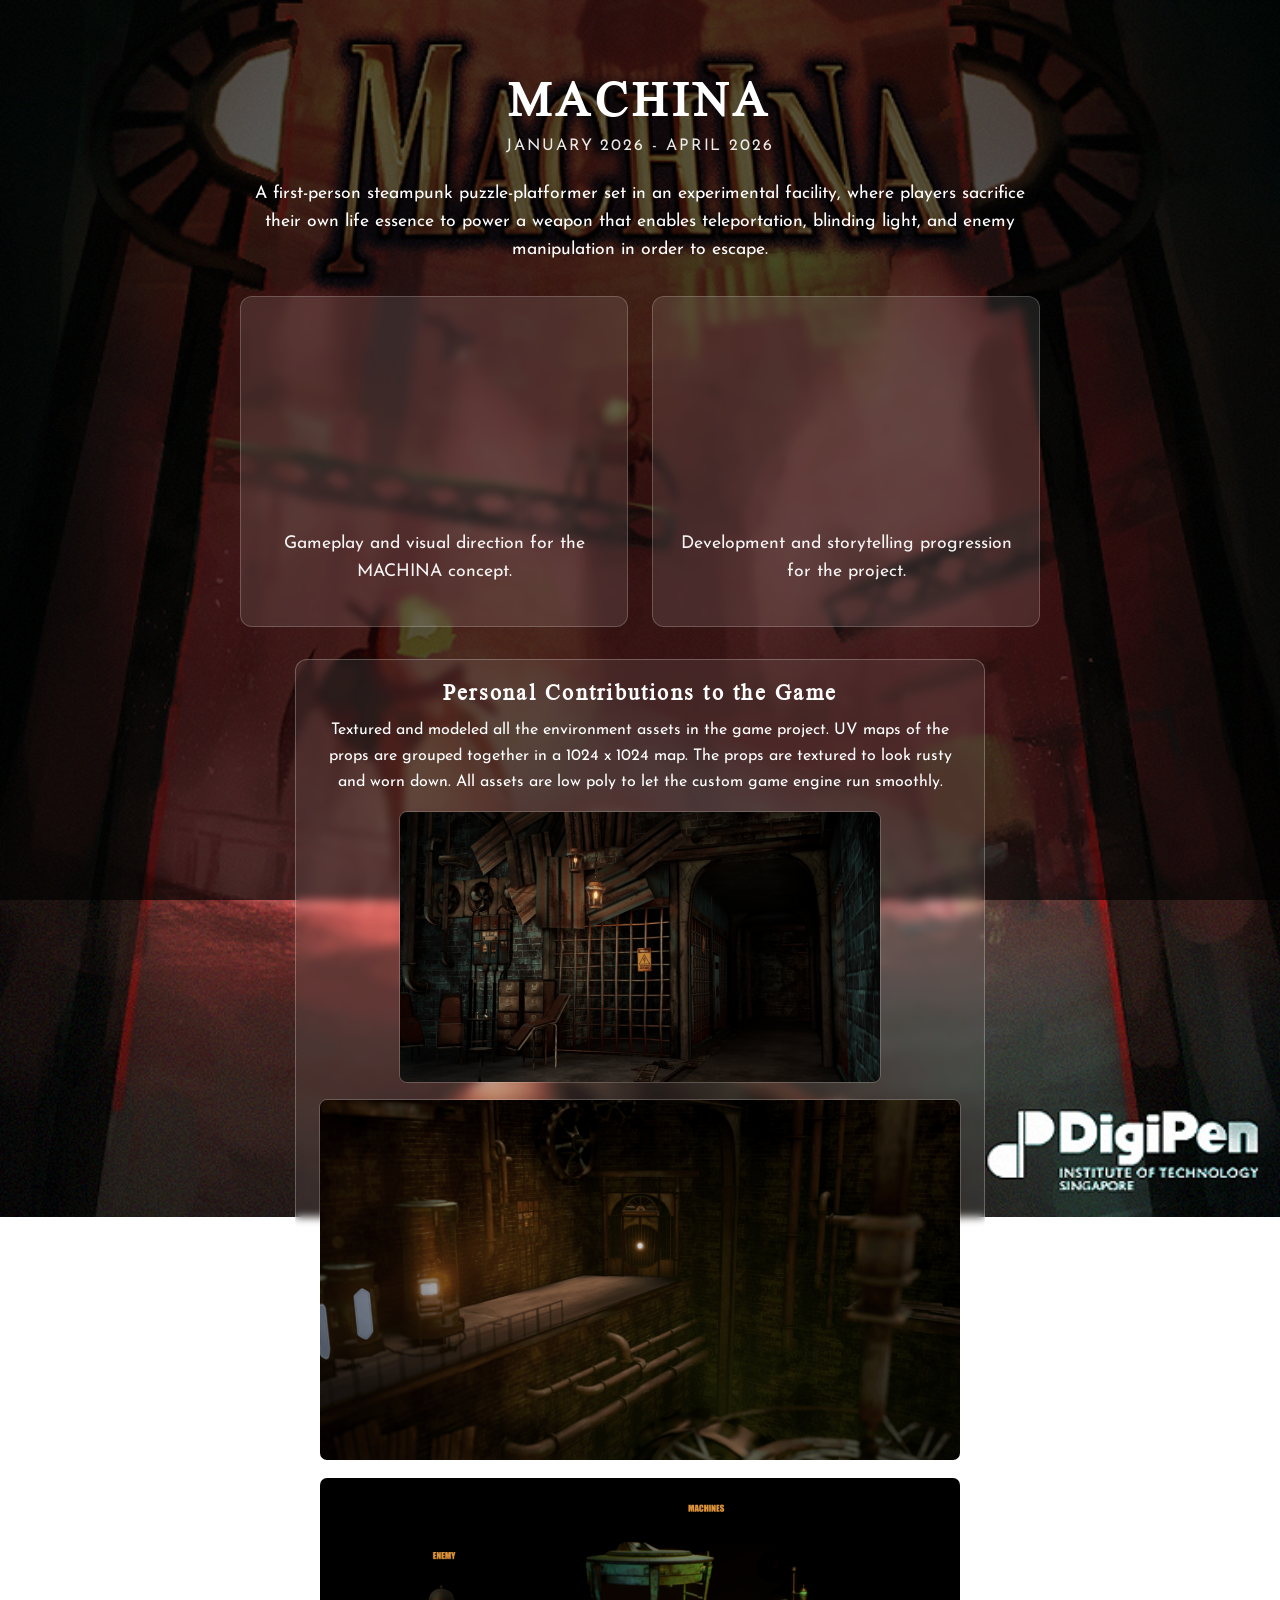
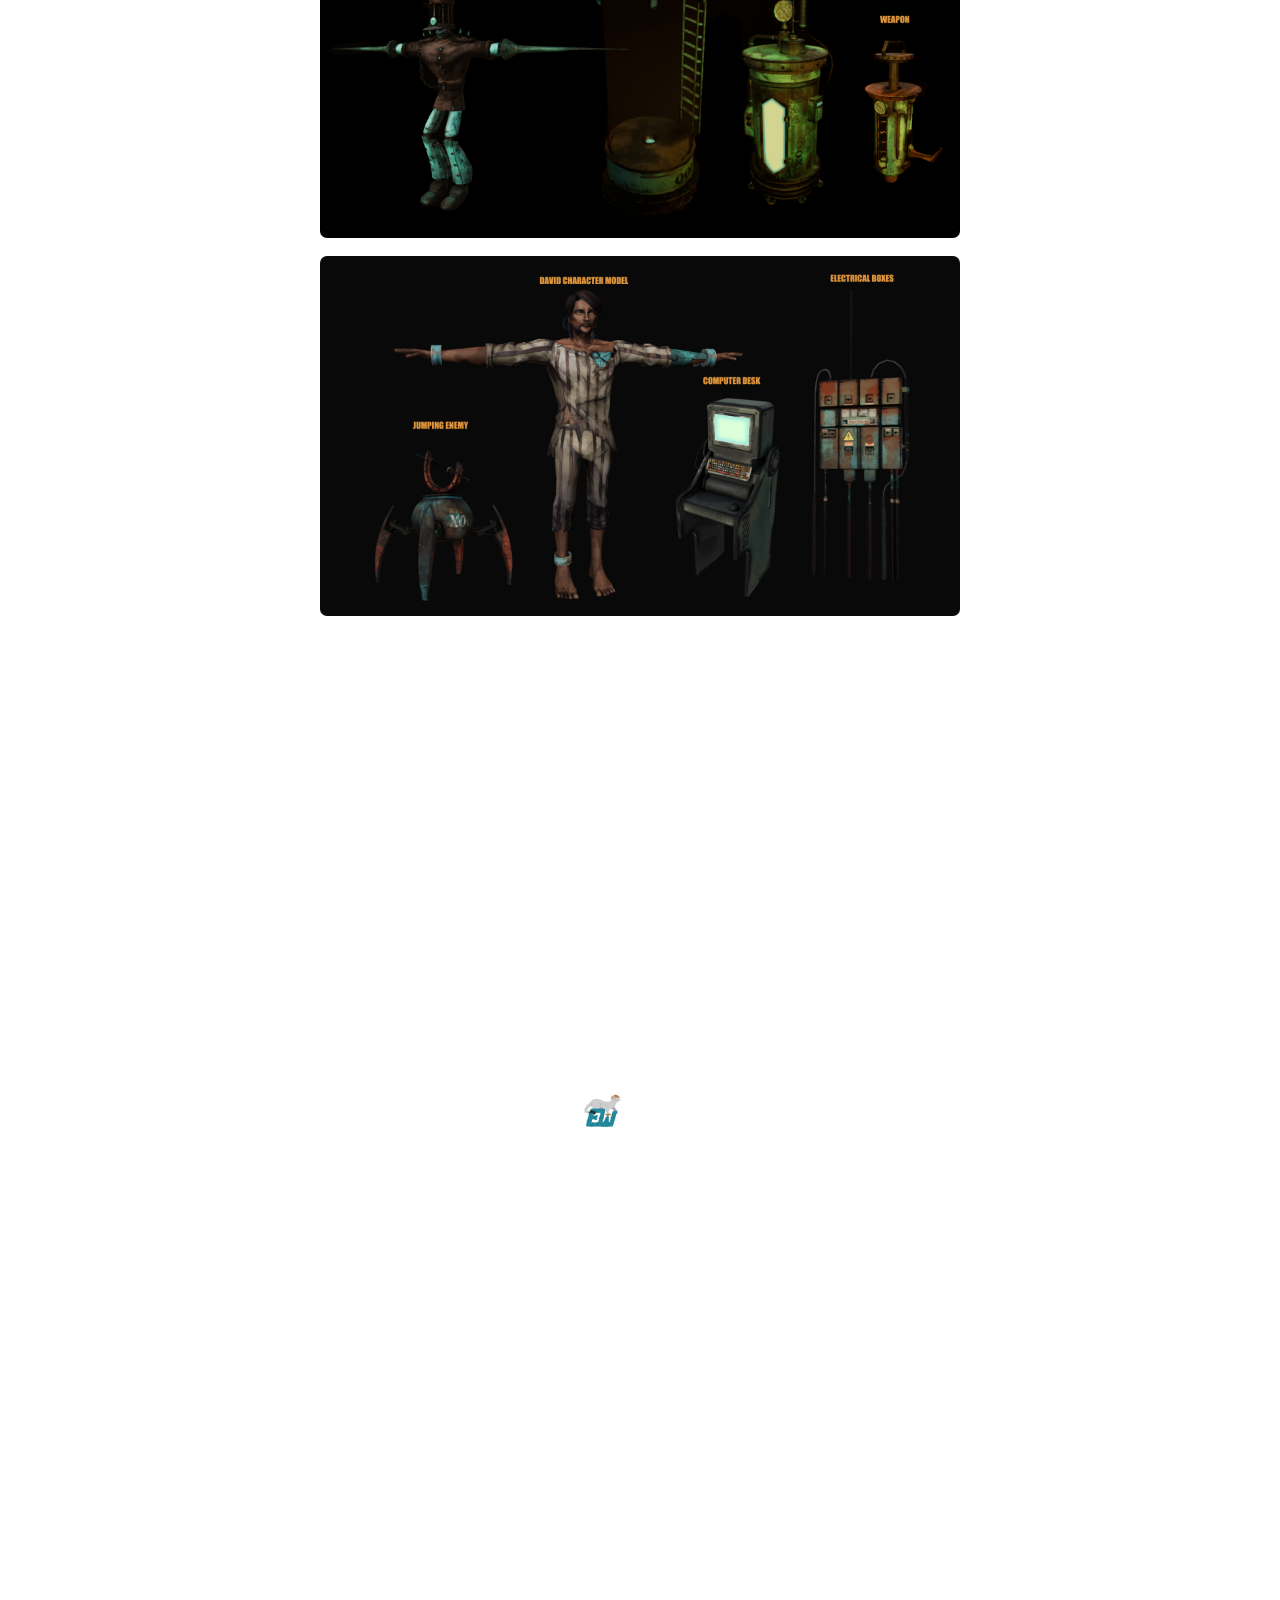
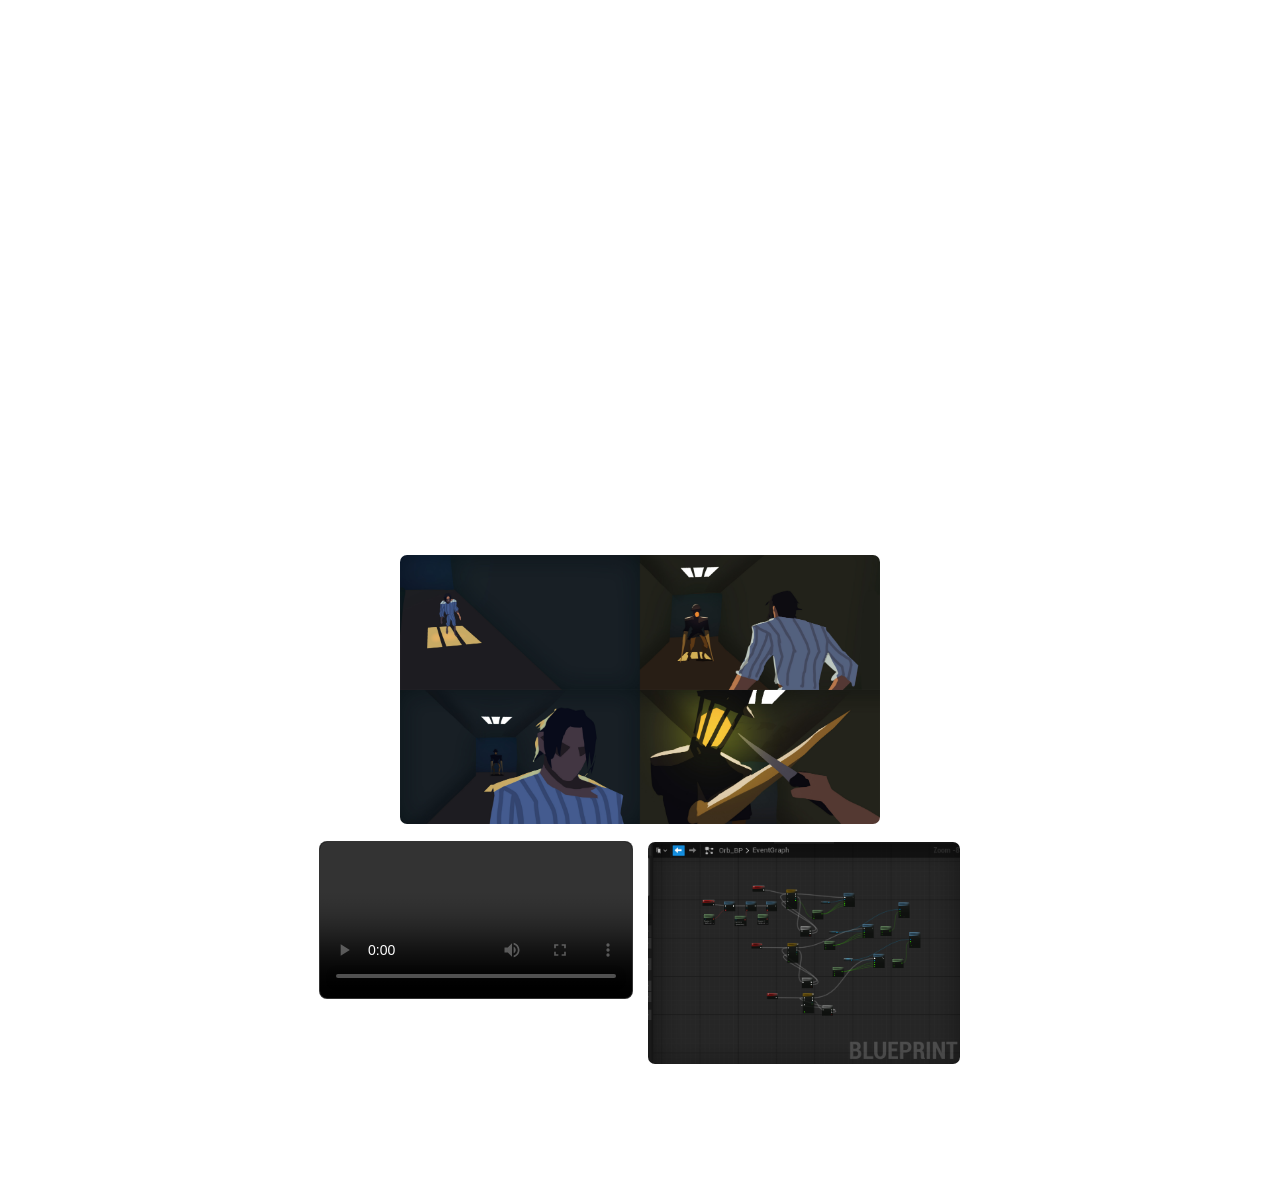
==== commit 0c1f1503: "machina update" ====
--- a/machina.html
+++ b/machina.html
@@ -3,7 +3,7 @@
 <head>
     <meta charset="UTF-8">
     <meta name="viewport" content="width=device-width, initial-scale=1.0">
-    <title>MACHINA</title>
+    <title>Machina</title>
     <link rel="icon" type="image/png" href="Assets/Game_EXE_icon.png">
     <link rel="stylesheet" href="index.css">
     <style>
@@ -190,9 +190,17 @@
         .animatic-section h2 {
             margin: 0 0 0.75rem;
             text-align: center;
-            font-size: 1.4rem;
+            font-size: 1.5rem;
             font-family: 'TimesLocal', serif;
             letter-spacing: 0.1em;
+        }
+        .animatic-section .subtitle {
+            font-size: 1rem;
+            letter-spacing: 0.12em;
+            text-transform: uppercase;
+            color: rgba(255,255,255,0.9);
+            margin: 0 0 1.25rem;
+            text-align: center;
         }
         .animatic-section p {
             margin: 0 0 1rem;
@@ -258,6 +266,7 @@
     </style>
 </head>
 <body>
+    <section>
     <div class="machina-page">
         <h1>MACHINA</h1>
         <p class="subtitle">January 2026 - April 2026</p>
@@ -300,6 +309,7 @@
                 <p class="video-caption">Ending Cutscene.</p>
             </div>
         </div>
+        </section>
         <div class="roles-section">
             <div class="roles-title">
                 <img src="Assets/ERMINEWORKS_transparent.png" alt="ERMINEWORKS logo">
--- a/index.css
+++ b/index.css
@@ -11,12 +11,29 @@
 body {
     padding:0px;
     margin:0px;
-    background:linear-gradient(0deg,rgba(0,0,0,0.5),rgba(0,0,0,0.5)),url("https://images.unsplash.com/photo-1491956175078-460aea0914ca?ixlib=rb-1.2.1&ixid=eyJhcHBfaWQiOjEyMDd9&w=1550&q=80") center center;
-    background-size:cover;
+    background:#000;
     width:100vw;
     height:100vh;
     overflow:hidden;
     font-family: 'Josefin Sans', sans-serif;
+}
+#bg-video {
+    position: fixed;
+    top: 0;
+    left: 0;
+    width: 100vw;
+    height: 100vh;
+    object-fit: cover;
+    z-index: -2;
+}
+#bg-overlay {
+    position: fixed;
+    top: 0;
+    left: 0;
+    width: 100vw;
+    height: 100vh;
+    background: linear-gradient(0deg, rgba(0,0,0,0.5), rgba(0,0,0,0.5));
+    z-index: -1;
 }
 #loading {
     width: 100vw;
@@ -198,7 +215,7 @@
     margin-top: 1rem;
 }
 .work-card {
-    background: rgba(255,255,255,0.08);
+    background: rgba(0,0,0,0.35);
     border: 1px solid rgba(255,255,255,0.2);
     border-radius: 8px;
     padding: 0;
@@ -246,7 +263,7 @@
 }
 .work-card p {
     margin: 0;
-    font-size: 0.95rem;
+    font-size: 0.2rem;
     color: rgba(255,255,255,0.9);
 }
 .work-panel {
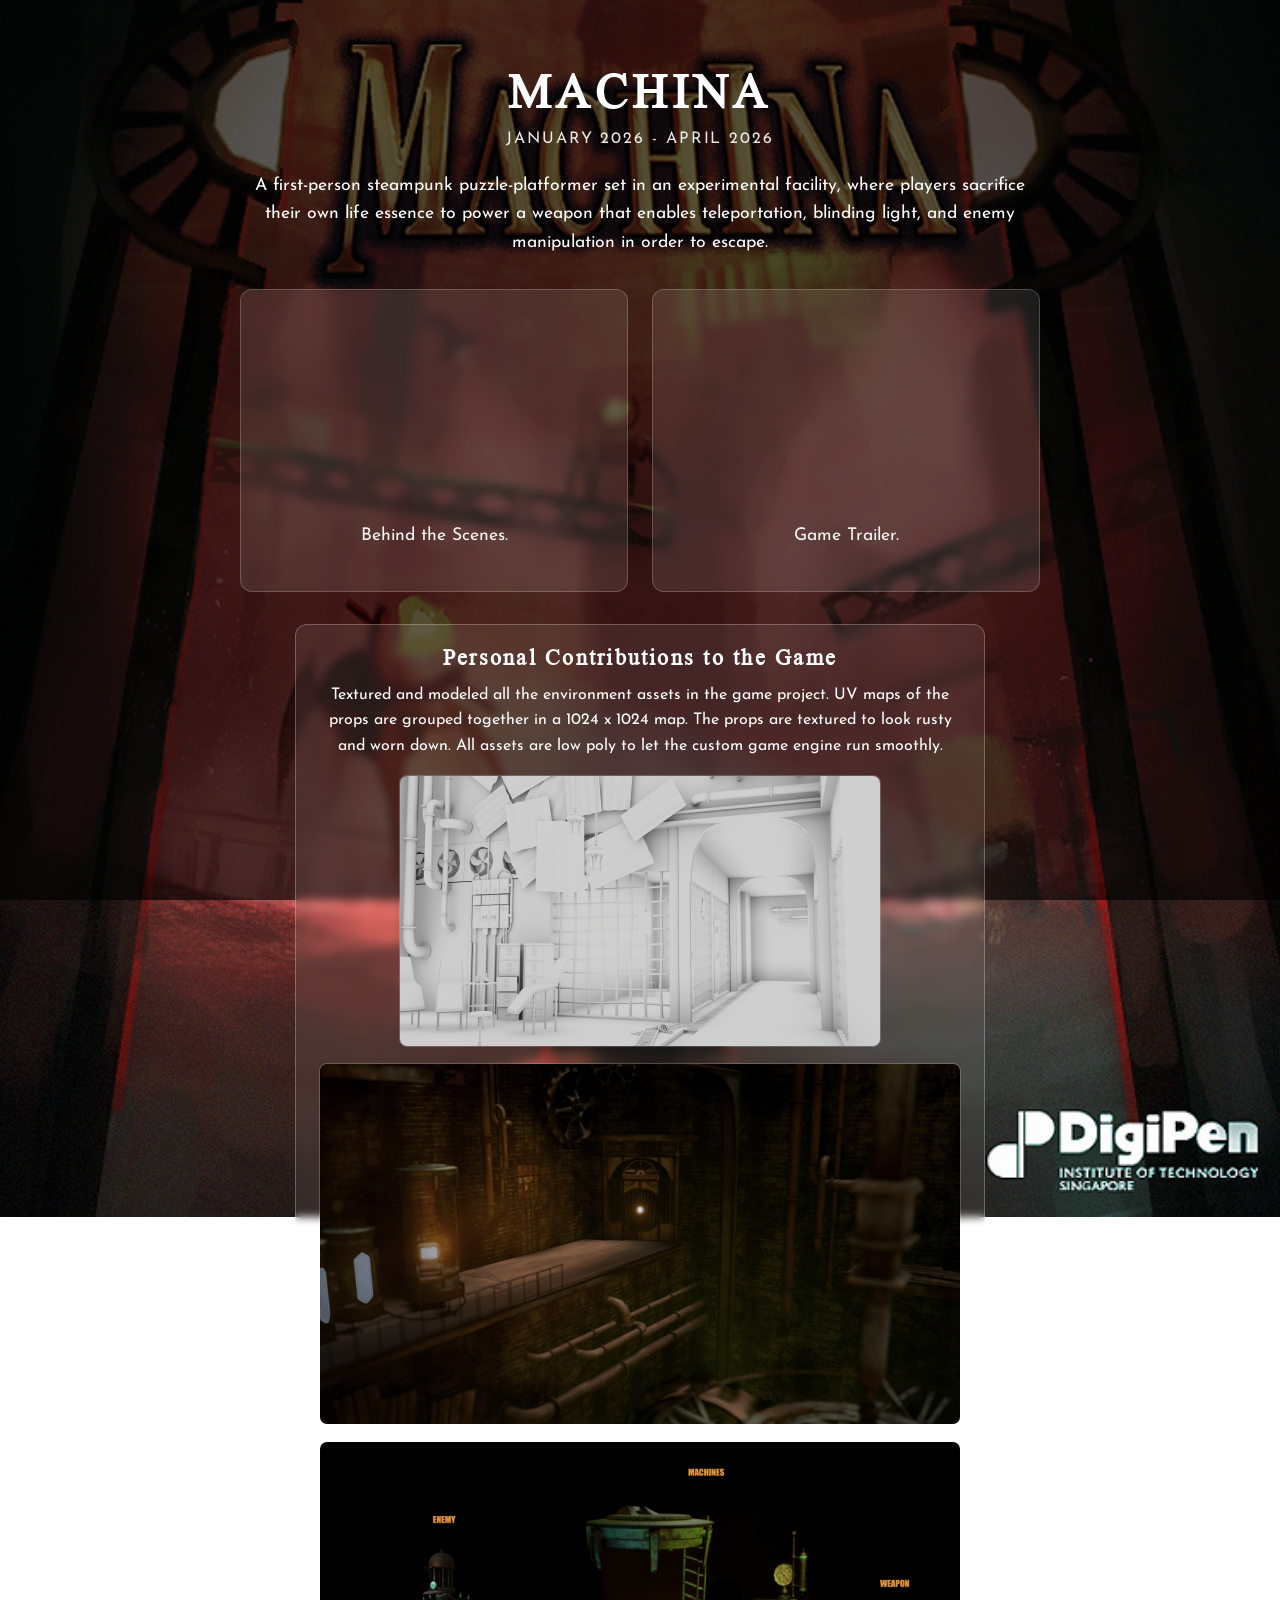
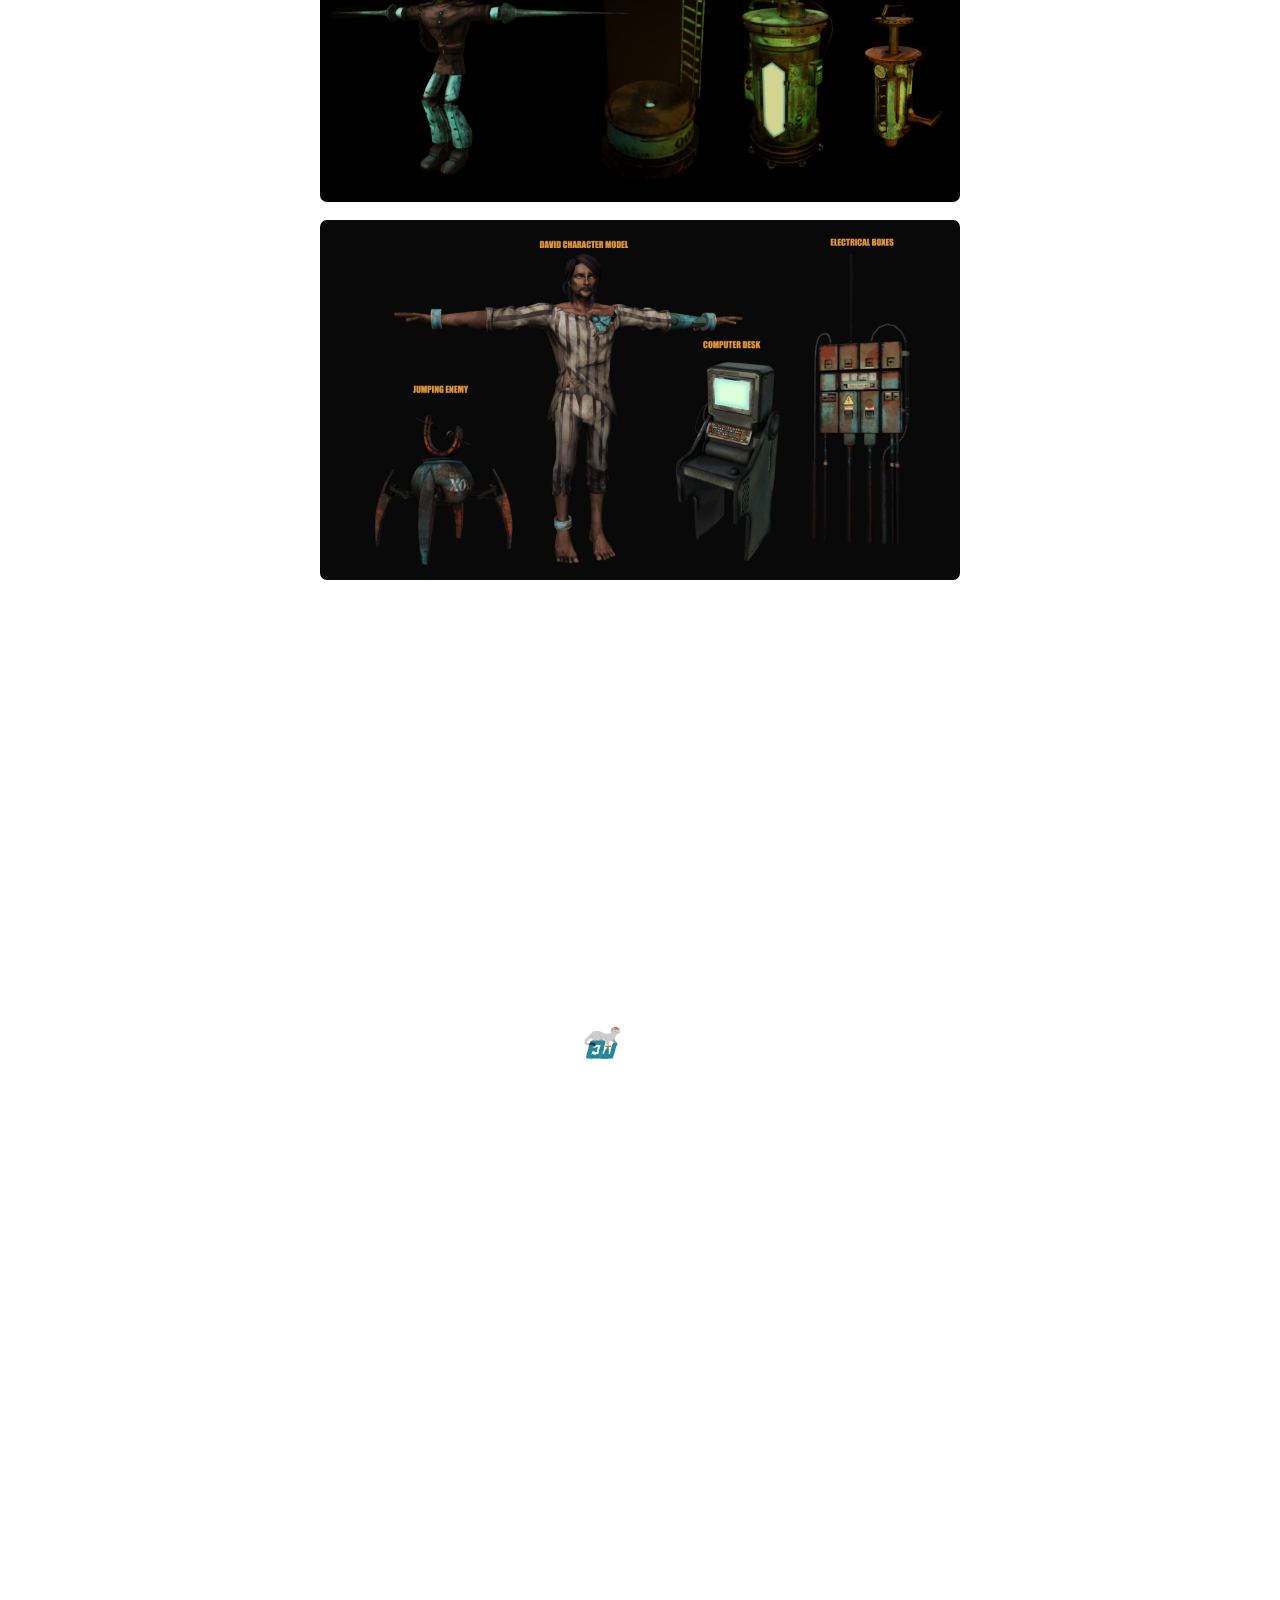
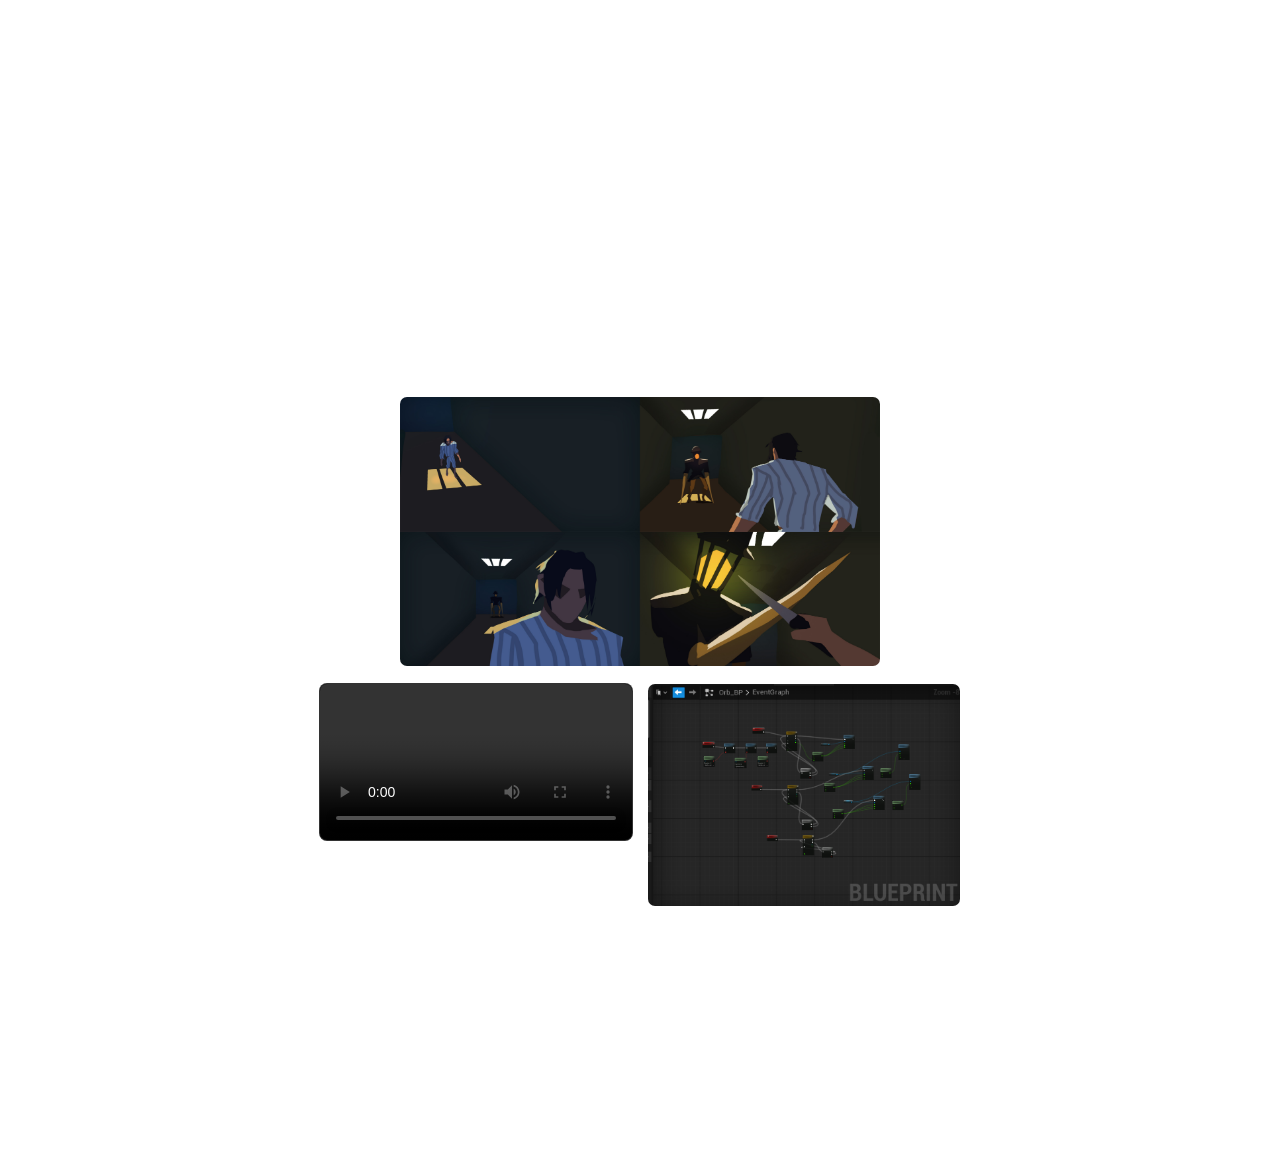
==== commit 80cefd33: "More updates to machina html" ====
--- a/machina.html
+++ b/machina.html
@@ -124,6 +124,12 @@
             display: block;
             border-radius: 8px;
             border: 1px solid rgba(255,255,255,0.2);
+            cursor: pointer; /* Indicates clickability for the lightbox */
+            transition: transform 0.2s ease, border-color 0.2s ease;
+        }
+        .contributions-gifs img:hover {
+            transform: scale(1.02);
+            border-color: rgba(255,255,255,0.5);
         }
         .contributions-gifs video {
             width: 100%;
@@ -152,6 +158,90 @@
             height: auto;
             object-fit: cover;
         }
+
+        /* Lightbox Styles */
+        .lightbox-overlay {
+            display: none;
+            position: fixed;
+            inset: 0;
+            background: rgba(0,0,0,0.85);
+            z-index: 1000;
+            align-items: center;
+            justify-content: center;
+            padding: 2rem;
+            box-sizing: border-box;
+        }
+        .lightbox-overlay.active {
+            display: flex;
+        }
+        .lightbox-content {
+            position: relative;
+            width: 60vw;
+            height: 60vh;
+            display: flex;
+            align-items: center;
+            justify-content: center;
+            background: rgba(0,0,0,0.5);
+            border: 1px solid rgba(255,255,255,0.25);
+            border-radius: 12px;
+            padding: 1rem;
+            box-sizing: border-box;
+        }
+        .lightbox-content img {
+            max-width: 100%;
+            max-height: 100%;
+            object-fit: contain;
+            border-radius: 8px;
+        }
+        .lightbox-close {
+            position: absolute;
+            top: 0.75rem;
+            right: 0.75rem;
+            width: 2.25rem;
+            height: 2.25rem;
+            border-radius: 50%;
+            border: 2px solid rgba(255,255,255,0.6);
+            background: rgba(0,0,0,0.5);
+            color: #fff;
+            font-size: 1.3rem;
+            line-height: 1;
+            display: flex;
+            align-items: center;
+            justify-content: center;
+            cursor: pointer;
+            transition: background 0.2s ease;
+        }
+        .lightbox-close:hover {
+            background: rgba(255,50,50,0.7);
+        }
+        .lightbox-prev, .lightbox-next {
+            position: absolute;
+            top: 50%;
+            transform: translateY(-50%);
+            width: 3rem;
+            height: 3rem;
+            border-radius: 50%;
+            border: 2px solid rgba(255,255,255,0.6);
+            background: rgba(0,0,0,0.5);
+            color: #fff;
+            font-size: 1.5rem;
+            line-height: 1;
+            display: flex;
+            align-items: center;
+            justify-content: center;
+            cursor: pointer;
+            transition: background 0.2s ease;
+        }
+        .lightbox-prev {
+            left: -4rem; /* Positioned outside the 60% box */
+        }
+        .lightbox-next {
+            right: -4rem; /* Positioned outside the 60% box */
+        }
+        .lightbox-prev:hover, .lightbox-next:hover {
+            background: rgba(255,255,255,0.25);
+        }
+
         .roles-section {
             margin: 1.5rem auto 1.5rem;
             max-width: 860px;
@@ -187,6 +277,10 @@
         .roles-title h2 {
             margin: 0;
         }
+        
+        .animatic-section {
+            display: block;
+        }
         .animatic-section h2 {
             margin: 0 0 0.75rem;
             text-align: center;
@@ -206,6 +300,7 @@
             margin: 0 0 1rem;
             font-size: 0.95rem;
             line-height: 1.6;
+            text-align: center;
         }
         .animatic-videos {
             display: grid;
@@ -238,35 +333,53 @@
             display: inline-block;
             margin-right: 0.25rem;
         }
-        body::-webkit-scrollbar {
-            width: 8px;
-        }
-        body::-webkit-scrollbar-track {
-            background: #000;
-        }
-        body::-webkit-scrollbar-thumb {
-            background: rgb(255, 50, 50);
-            border-radius: 999px;
-        }
-        body::-webkit-scrollbar-thumb:hover {
-            background: rgba(255, 50, 50, 0.9);
+
+        /* Centering used section and back-link */
+        #used {
+            display: flex;
+            justify-content: center;
+            align-items: center;
+            flex-wrap: wrap;
+            gap: 1.5rem;
+            margin: 2.5rem auto 1.5rem;
+            width: 100%;
+        }
+        #used div {
+            display: flex;
+            align-items: center;
         }
         .back-link {
-            display: inline-block;
+            display: block;
             color: #fff;
             text-decoration: underline;
             text-underline-offset: 0.2em;
             border: none;
             padding: 0.75rem 0;
             background: transparent;
+            margin: 0 auto;
+            text-align: center;
+            width: max-content;
         }
         .back-link:hover {
             color: rgba(255,255,255,0.8);
+        }
+
+        body::-webkit-scrollbar {
+            width: 8px;
+        }
+        body::-webkit-scrollbar-track {
+            background: #000;
+        }
+        body::-webkit-scrollbar-thumb {
+            background: rgb(255, 50, 50);
+            border-radius: 999px;
+        }
+        body::-webkit-scrollbar-thumb:hover {
+            background: rgba(255, 50, 50, 0.9);
         }
     </style>
 </head>
 <body>
-    <section>
     <div class="machina-page">
         <h1>MACHINA</h1>
         <p class="subtitle">January 2026 - April 2026</p>
@@ -276,15 +389,16 @@
                 <div class="video-container">
                     <iframe src="https://www.youtube.com/embed/vA-ZHtA9bBc" title="MACHINA video 1" frameborder="0" allow="accelerometer; autoplay; clipboard-write; encrypted-media; gyroscope; picture-in-picture" allowfullscreen></iframe>
                 </div>
-                <p class="video-caption">Gameplay and visual direction for the MACHINA concept.</p>
+                <p class="video-caption">Behind the Scenes.</p>
             </div>
             <div class="video-card">
                 <div class="video-container">
                     <iframe src="https://www.youtube.com/embed/aJ_faNhasB4" title="MACHINA video 2" frameborder="0" allow="accelerometer; autoplay; clipboard-write; encrypted-media; gyroscope; picture-in-picture" allowfullscreen></iframe>
                 </div>
-                <p class="video-caption">Development and storytelling progression for the project.</p>
+                <p class="video-caption">Game Trailer.</p>
             </div>
         </div>
+        
         <div class="contributions-section">
             <h2>Personal Contributions to the Game</h2>
             <p>Textured and modeled all the environment assets in the game project. UV maps of the props are grouped together in a 1024 x 1024 map. The props are textured to look rusty and worn down. All assets are low poly to let the custom game engine run smoothly.</p>
@@ -294,22 +408,23 @@
                 <img src="Assets/MACHINA PROPS2.png" alt="MACHINA props image one">
                 <img src="Assets/MACHINA PROPS1.png" alt="MACHINA props image two">
             </div>
-            <p>Below are the cinematics I rendered in Unreal Engine 5. I did the scene building and setup. Lighting and post-processing were used to enhance the visual appeal and atmosphere of the scenes.</p>
+            <p style="margin-top: 1.5rem;">Below are the cinematics I rendered in Unreal Engine 5. I did the scene building and setup. Lighting and post-processing were used to enhance the visual appeal and atmosphere of the scenes.</p>
             <div class="video-grid">
-            <div class="video-card no-border">
-                <div class="video-container">
-                    <iframe src="https://www.youtube.com/embed/MvCatAhyjpM" title="Elevator Cutscene" frameborder="0" allow="accelerometer; autoplay; clipboard-write; encrypted-media; gyroscope; picture-in-picture" allowfullscreen></iframe>
-                </div>
-                <p class="video-caption">Elevator Cutscene.</p>
-            </div>
-            <div class="video-card no-border">
-                <div class="video-container">
-                    <iframe src="https://www.youtube.com/embed/LomVD_qF0uw" title="Ending Cutscene" frameborder="0" allow="accelerometer; autoplay; clipboard-write; encrypted-media; gyroscope; picture-in-picture" allowfullscreen></iframe>
-                </div>
-                <p class="video-caption">Ending Cutscene.</p>
+                <div class="video-card no-border">
+                    <div class="video-container">
+                        <iframe src="https://www.youtube.com/embed/MvCatAhyjpM" title="Elevator Cutscene" frameborder="0" allow="accelerometer; autoplay; clipboard-write; encrypted-media; gyroscope; picture-in-picture" allowfullscreen></iframe>
+                    </div>
+                    <p class="video-caption">Elevator Cutscene.</p>
+                </div>
+                <div class="video-card no-border">
+                    <div class="video-container">
+                        <iframe src="https://www.youtube.com/embed/LomVD_qF0uw" title="Ending Cutscene" frameborder="0" allow="accelerometer; autoplay; clipboard-write; encrypted-media; gyroscope; picture-in-picture" allowfullscreen></iframe>
+                    </div>
+                    <p class="video-caption">Ending Cutscene.</p>
+                </div>
             </div>
         </div>
-        </section>
+
         <div class="roles-section">
             <div class="roles-title">
                 <img src="Assets/ERMINEWORKS_transparent.png" alt="ERMINEWORKS logo">
@@ -333,7 +448,8 @@
                 <div class="role-item"><strong>Brandon Lim</strong> — Audio Lead, Level Designer</div>
             </div>
         </div>
-        <div class="animatic-section">
+
+        <section class="animatic-section">
             <h2>Animatic</h2>
             <p class="subtitle">September 2025 - November 2025</p>
             <p>A short animatic created by the 3 artists before contributing to the game production.</p>
@@ -351,29 +467,42 @@
                     <p class="video-caption">Refined animatic sequence with pacing and visual direction.</p>
                 </div>
             </div>
+            
             <div class="contributions-section">
-            <h2>Personal Contributions to the Animatic</h2>
-            <p>In addition to the texturing and modeling, I set up the models, lighting, vfx and ambience in Unreal Engine 5. Edited the final rendered cuts in After Effects.</p>
-            <div class="contributions-gifs">
-                <img src="Assets/machina color script.png" alt="MACHINA color script">
-                <div class="media-pair">
-                    <video controls>
-                        <source src="Assets/Screen Recording 2025-11-16 133935.mp4" type="video/mp4">
-                    </video>
-                    <img src="Assets/Screenshot 2026-06-08 013350.png" alt="MACHINA vfx">
-                </div>
-            </div>
+                <h2>Personal Contributions to the Animatic</h2>
+                <p>In addition to the texturing and modeling, I set up the models, lighting, vfx and ambience in Unreal Engine 5. Edited the final rendered cuts in After Effects.</p>
+                <div class="contributions-gifs">
+                    <img src="Assets/machina color script.png" alt="MACHINA color script">
+                    <div class="media-pair">
+                        <video controls>
+                            <source src="Assets/Screen Recording 2025-11-16 133935.mp4" type="video/mp4">
+                        </video>
+                        <img src="Assets/Screenshot 2026-06-08 013350.png" alt="MACHINA vfx">
+                    </div>
+                </div>
+            </div>
+        </section>
+
+        <div id="used">
+            <div><i class="fas fa-circle"></i>&nbsp;Maya</div>
+            <div><i class="fas fa-circle"></i>&nbsp;Substance Painter</div>
+            <div><i class="fas fa-circle"></i>&nbsp;Adobe After Effects</div>
+            <div><i class="fas fa-circle"></i>&nbsp;Photoshop</div>
+            <div><i class="fas fa-circle"></i>&nbsp;ZBrush</div>
+            <div><i class="fas fa-circle"></i>&nbsp;Unreal Engine 5</div>
         </div>
+        
+        <a class="back-link" href="index.html#work" onclick="sessionStorage.setItem('openWorkTab','all');">Back to portfolio</a>
+    </div>
+
+    <!-- Lightbox Element -->
+    <div class="lightbox-overlay" id="lightbox-overlay">
+        <div class="lightbox-content">
+            <button class="lightbox-close" id="lightbox-close" aria-label="Close">&times;</button>
+            <button class="lightbox-prev" id="lightbox-prev" aria-label="Previous image">&#10094;</button>
+            <img id="lightbox-image" src="" alt="Expanded View">
+            <button class="lightbox-next" id="lightbox-next" aria-label="Next image">&#10095;</button>
         </div>
-            <div id="used">
-                <div><i class="fas fa-circle"></i>&nbsp;Maya</div>
-                <div><i class="fas fa-circle"></i>&nbsp;Substance Painter</div>
-                <div><i class="fas fa-circle"></i>&nbsp;Adobe After Effects</div>
-                <div><i class="fas fa-circle"></i>&nbsp;Photoshop</div>
-                <div><i class="fas fa-circle"></i>&nbsp;ZBrush</div>
-                <div><i class="fas fa-circle"></i>&nbsp;Unreal Engine 5</div>
-            </div>
-        <a class="back-link" href="index.html#work" onclick="sessionStorage.setItem('openWorkTab','all');">Back to portfolio</a>
     </div>
 
     <audio id="machina-bgm" src="Assets/Ambience_Factory_v2.wav" loop preload="auto"></audio>
@@ -387,7 +516,6 @@
                 if (playPromise !== undefined) {
                     playPromise.catch(function () {
                         // Autoplay with sound was blocked by the browser.
-                        // Start playback on the first user interaction instead.
                         var startOnInteraction = function () {
                             bgm.play();
                             document.removeEventListener('click', startOnInteraction);
@@ -401,6 +529,68 @@
 
             tryPlay();
         })();
+
+        // Lightbox Script for Personal Contribution Images
+        (function () {
+            // Target images inside the contributions gifs containers
+            var thumbnails = Array.prototype.slice.call(document.querySelectorAll('.contributions-gifs img'));
+            var overlay = document.getElementById('lightbox-overlay');
+            var lightboxImage = document.getElementById('lightbox-image');
+            var closeBtn = document.getElementById('lightbox-close');
+            var prevBtn = document.getElementById('lightbox-prev');
+            var nextBtn = document.getElementById('lightbox-next');
+            var currentIndex = 0;
+
+            function showImage(index) {
+                currentIndex = index;
+                lightboxImage.src = thumbnails[currentIndex].src;
+                lightboxImage.alt = thumbnails[currentIndex].alt;
+            }
+
+            function openLightbox(index) {
+                showImage(index);
+                overlay.classList.add('active');
+            }
+
+            function closeLightbox() {
+                overlay.classList.remove('active');
+            }
+
+            function showNext() {
+                showImage((currentIndex + 1) % thumbnails.length);
+            }
+
+            function showPrev() {
+                showImage((currentIndex - 1 + thumbnails.length) % thumbnails.length);
+            }
+
+            thumbnails.forEach(function (img, index) {
+                img.addEventListener('click', function () {
+                    openLightbox(index);
+                });
+            });
+
+            closeBtn.addEventListener('click', closeLightbox);
+            prevBtn.addEventListener('click', showPrev);
+            nextBtn.addEventListener('click', showNext);
+
+            overlay.addEventListener('click', function (e) {
+                if (e.target === overlay || e.target === document.querySelector('.lightbox-content')) {
+                    closeLightbox();
+                }
+            });
+
+            document.addEventListener('keydown', function (e) {
+                if (!overlay.classList.contains('active')) return;
+                if (e.key === 'Escape') {
+                    closeLightbox();
+                } else if (e.key === 'ArrowRight') {
+                    showNext();
+                } else if (e.key === 'ArrowLeft') {
+                    showPrev();
+                }
+            });
+        })();
     </script>
 </body>
 </html>
--- a/index.css
+++ b/index.css
@@ -189,6 +189,51 @@
     margin: 1.5em 0 2em;
     border-radius: 8px;
 }
+.work-3d-media {
+    display: flex;
+    flex-wrap: wrap;
+    align-items: stretch;
+    gap: 1.5rem;
+    margin: 1.5em 0 0;
+}
+.work-3d-media .project-image {
+    flex: 1 1 45%;
+    min-width: 260px;
+    margin: 0;
+}
+.video-grid.video-grid-side {
+    flex: 1 1 45%;
+    min-width: 260px;
+    display: flex;
+    flex-direction: column;
+    flex-wrap: nowrap;
+    margin: 0;
+    gap: 1rem;
+}
+.video-grid-side .video-item {
+    display: flex;
+    flex-direction: column;
+}
+@media (min-width: 900px) {
+    .work-3d-media {
+        min-height: 65vh;
+    }
+    .work-3d-media .project-image {
+        width: 45%;
+        flex: 0 0 45%;
+        height: auto;
+        max-height: 100%;
+        object-fit: contain;
+        align-self: center;
+    }
+    .video-grid-side {
+        height: 100%;
+        justify-content: center;
+    }
+    .video-grid-side .video-item {
+        flex: 0 0 auto;
+    }
+}
 .work-tabs {
     display: flex;
     gap: 0.75rem;
@@ -210,7 +255,7 @@
 }
 .work-all-grid {
     display: grid;
-    grid-template-columns: repeat(auto-fit, minmax(220px, 1fr));
+    grid-template-columns: repeat(auto-fit, minmax(320px, 1fr));
     gap: 1rem;
     margin-top: 1rem;
 }
@@ -225,7 +270,8 @@
     cursor: pointer;
     transition: transform 0.2s ease, background 0.2s ease;
     display: flex;
-    flex-direction: column;
+    flex-direction: row;
+    align-items: stretch;
     height: 100%;
 }
 .work-card:hover {
@@ -234,8 +280,9 @@
 }
 .work-card img {
     display: block;
-    width: 100%;
-    aspect-ratio: 16 / 9;
+    width: 42%;
+    flex: 0 0 42%;
+    height: 100%;
     object-fit: cover;
     background: rgba(255,255,255,0.06);
 }
@@ -243,6 +290,7 @@
     padding: 0.85rem 0.9rem 0.95rem;
     display: flex;
     flex-direction: column;
+    justify-content: center;
     gap: 0.35rem;
     flex: 1;
 }
@@ -296,6 +344,11 @@
     position: relative;
     overflow: hidden;
     border-radius: 10px;
+    transition: transform 0.2s ease;
+}
+.game-project-button:hover,
+.game-project-button:focus {
+    transform: scale(1.03);
 }
 .game-project-row {
     display: flex;
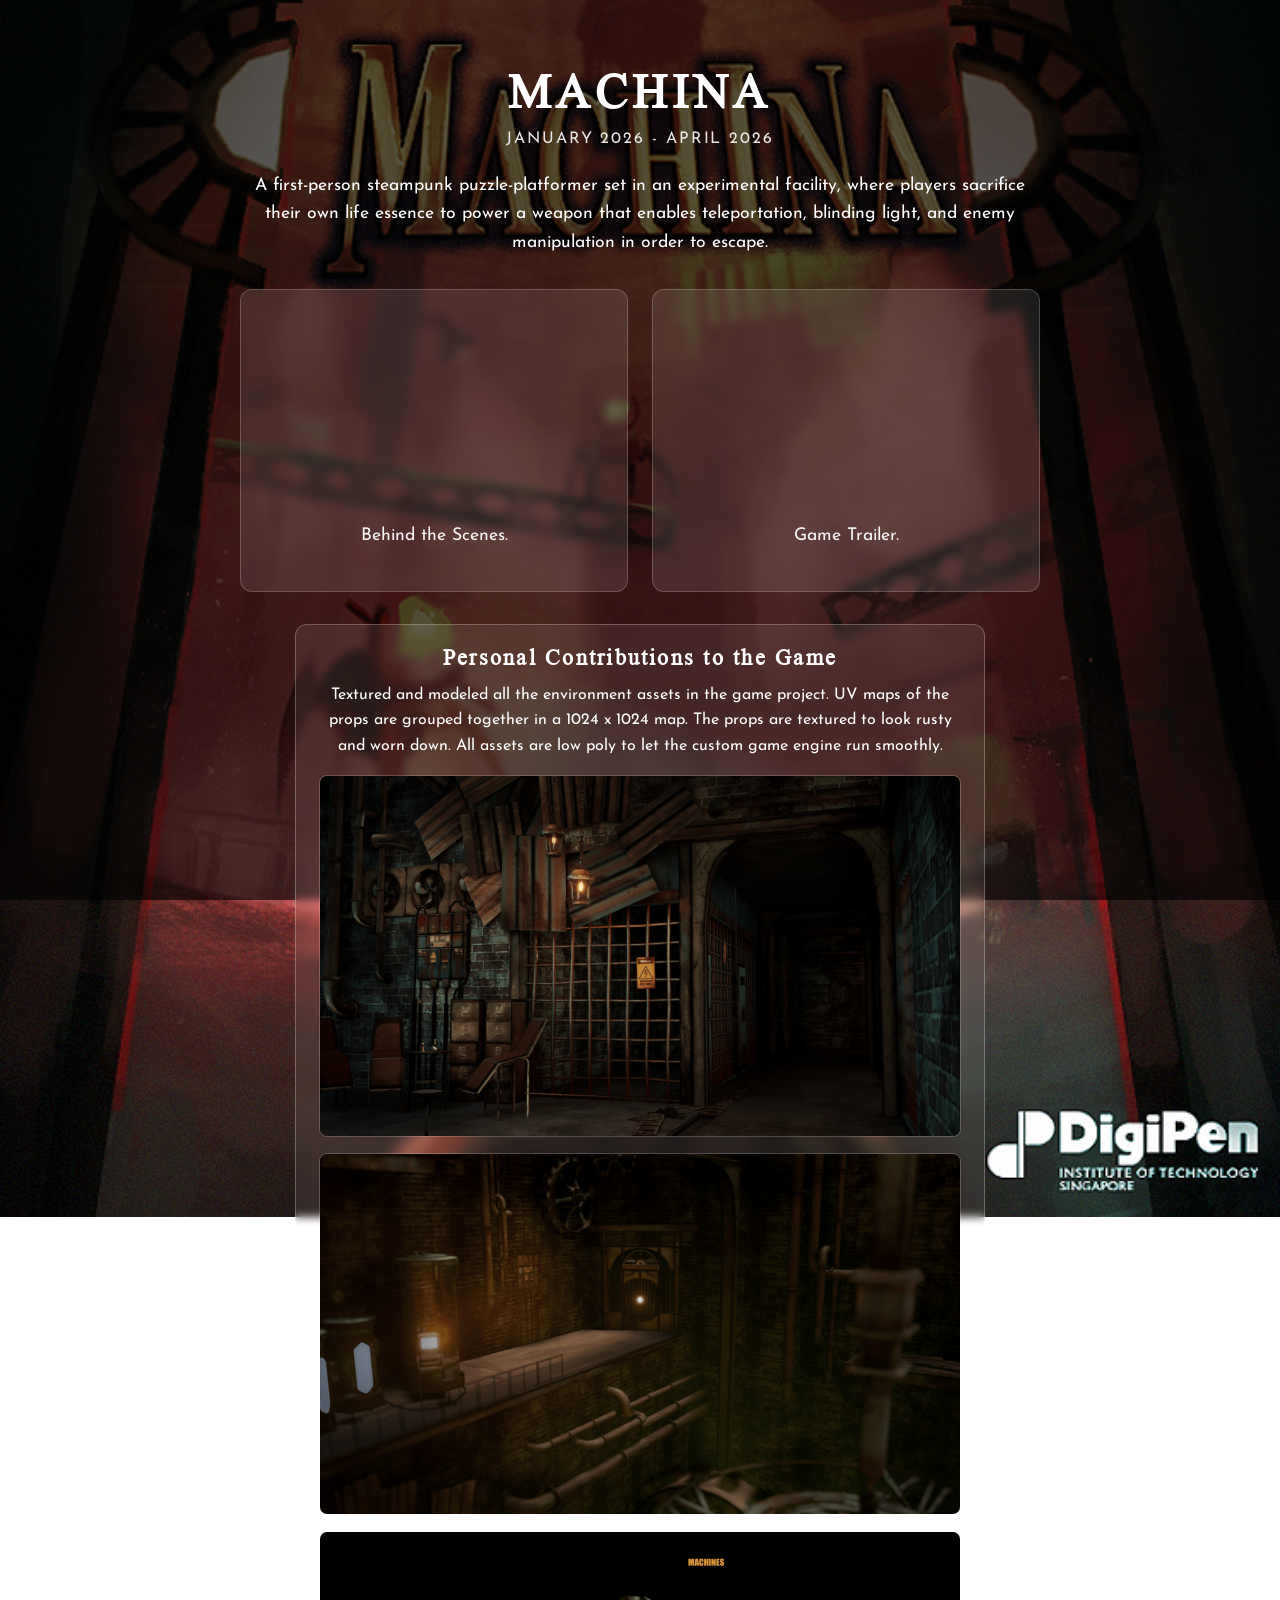
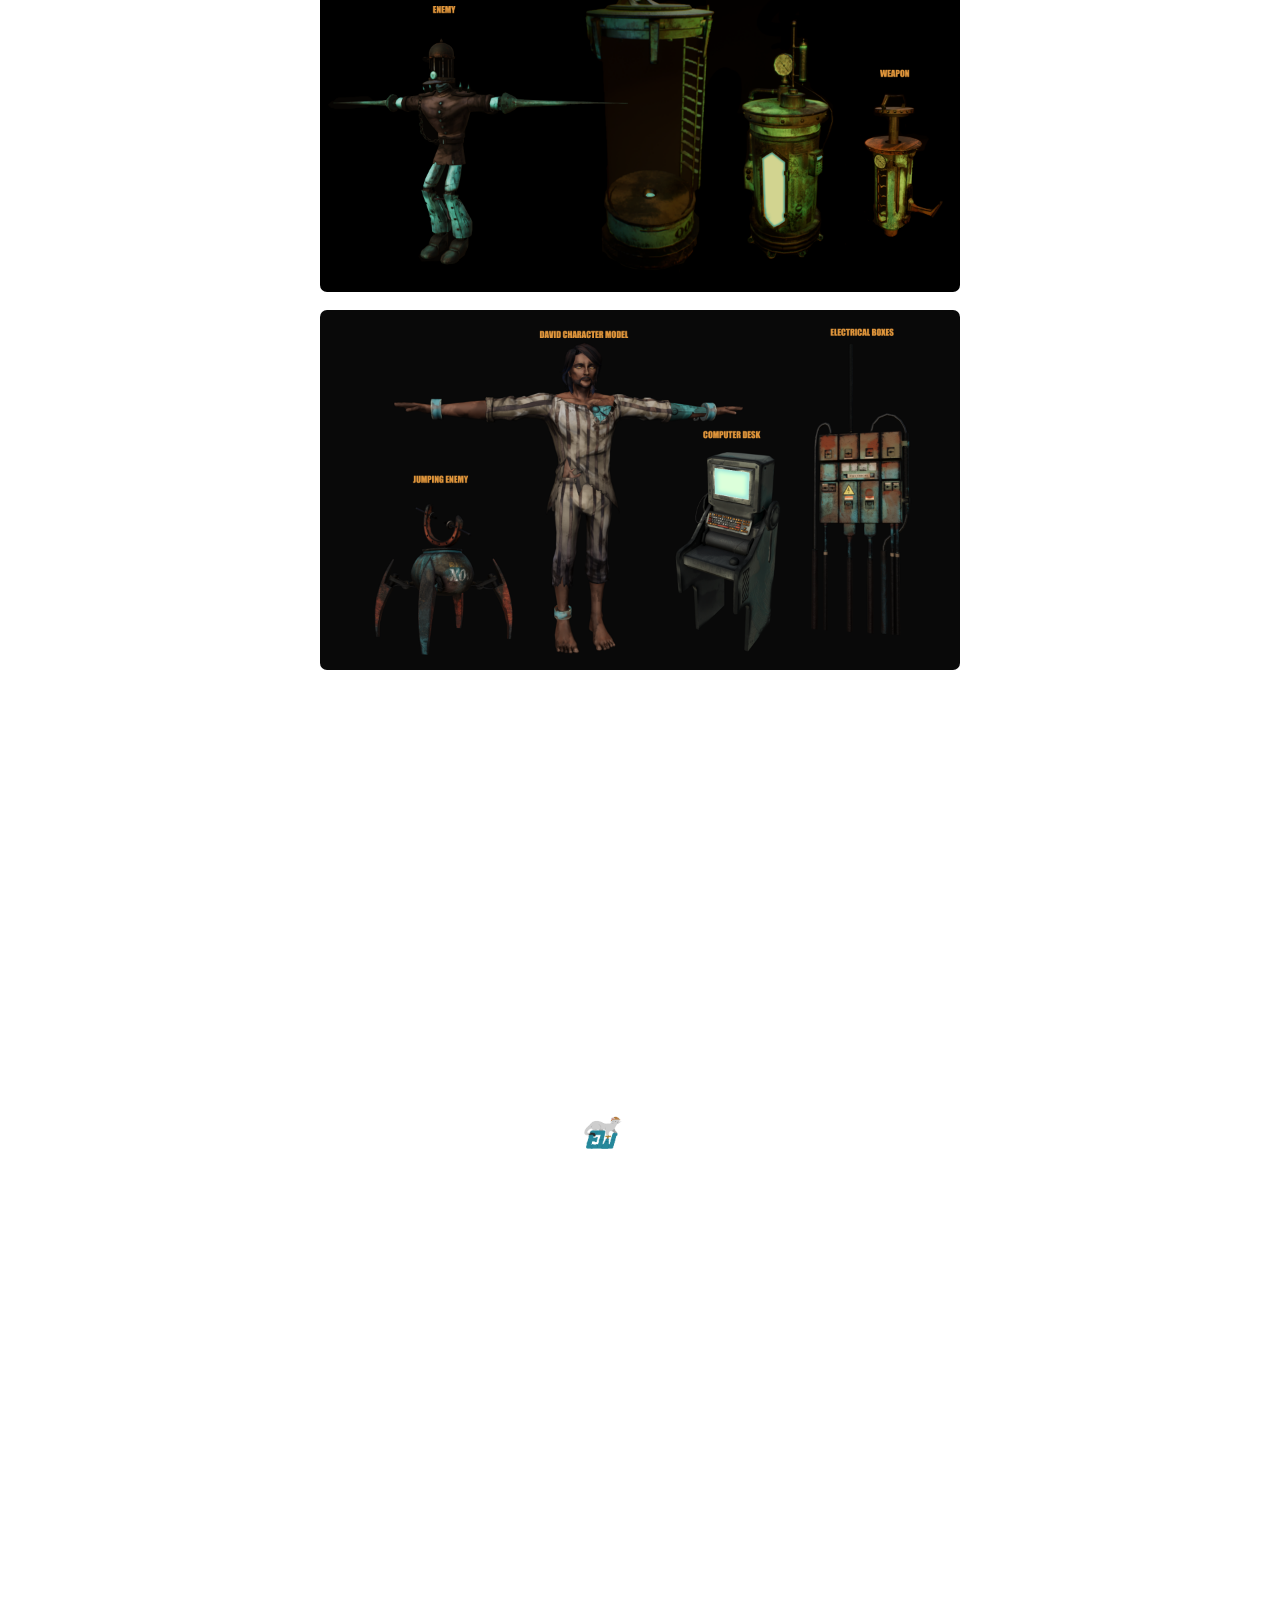
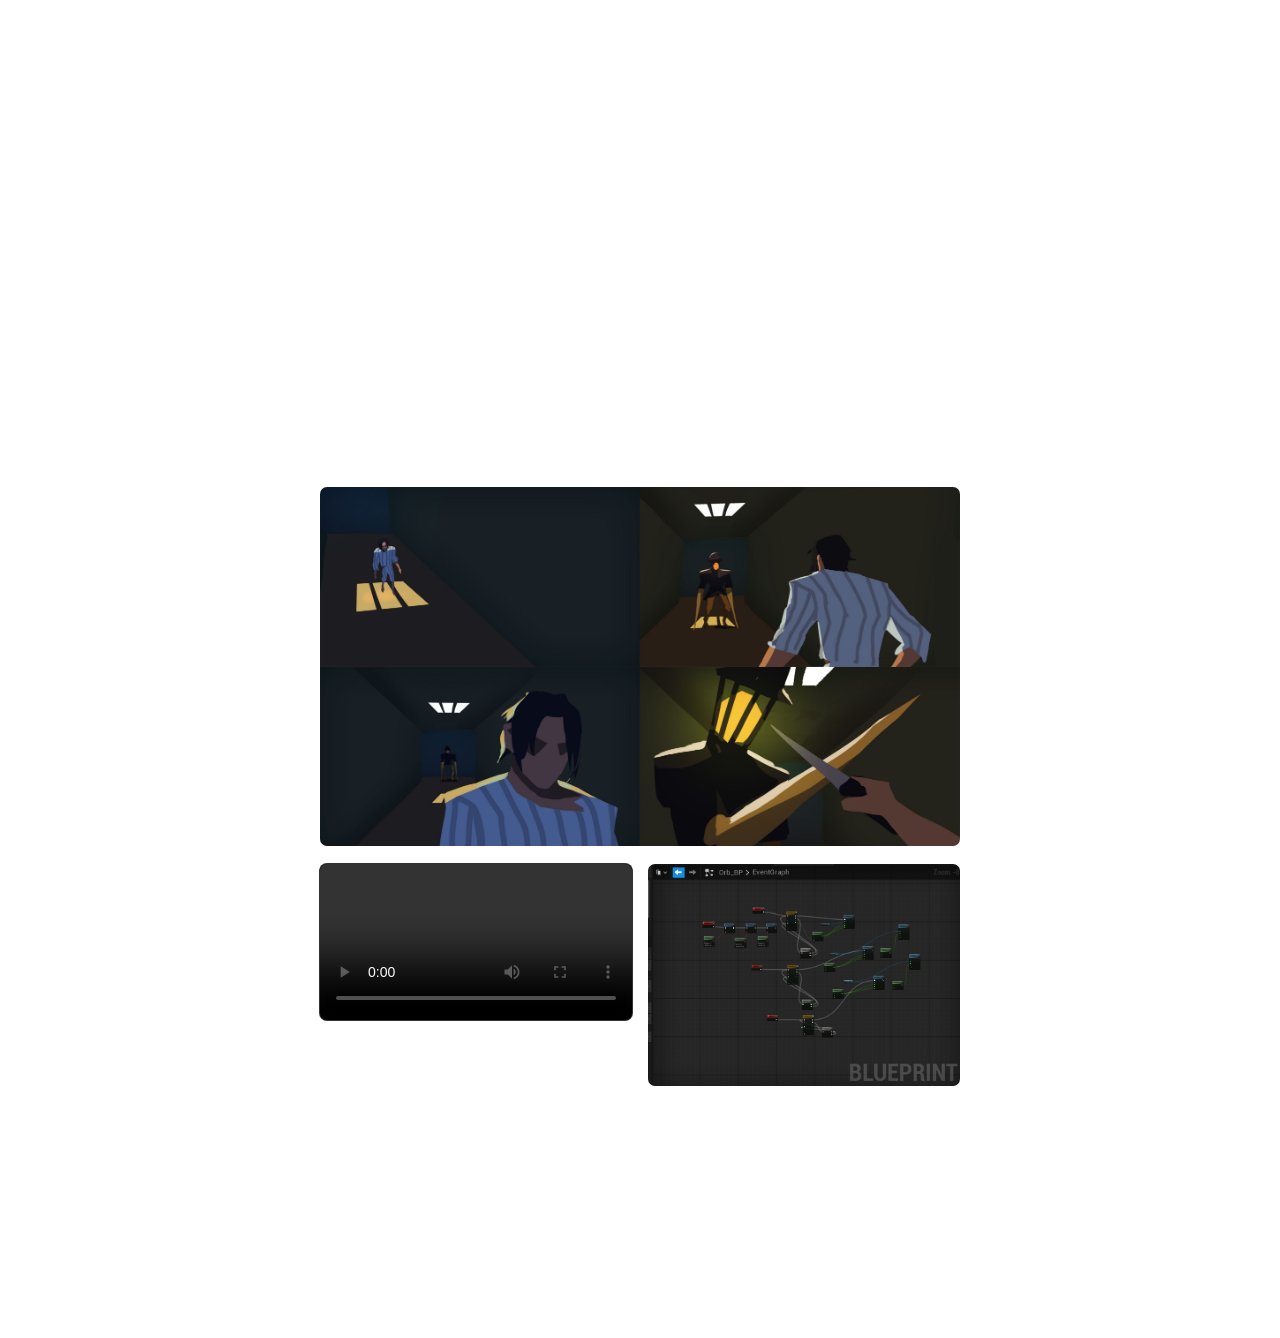
==== commit 2e8f1cab: "More updates" ====
--- a/machina.html
+++ b/machina.html
@@ -147,10 +147,6 @@
             gap: 1rem;
             align-items: start;
             justify-items: center;
-        }
-        .contributions-gifs > img:first-child {
-            max-width: 480px;
-            width: 100%;
         }
         .contributions-gifs .media-pair > * {
             width: 100%;
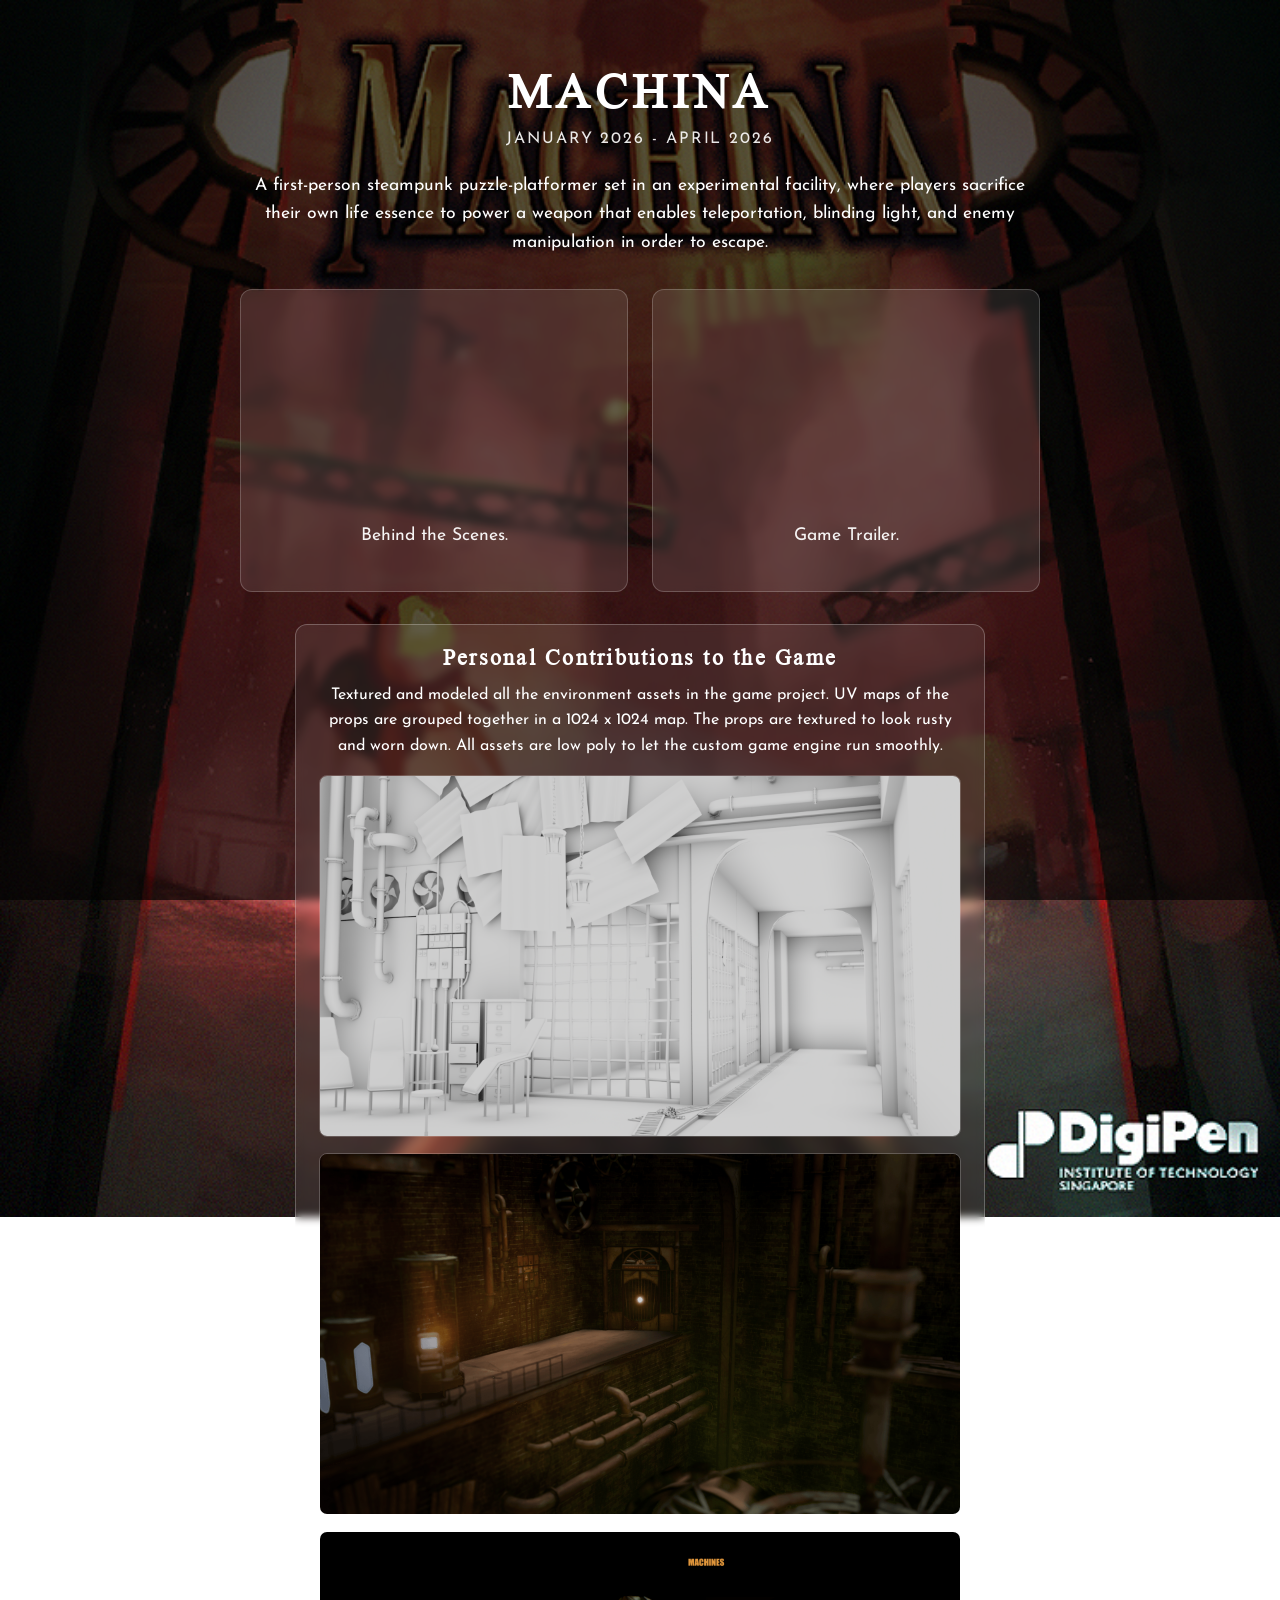
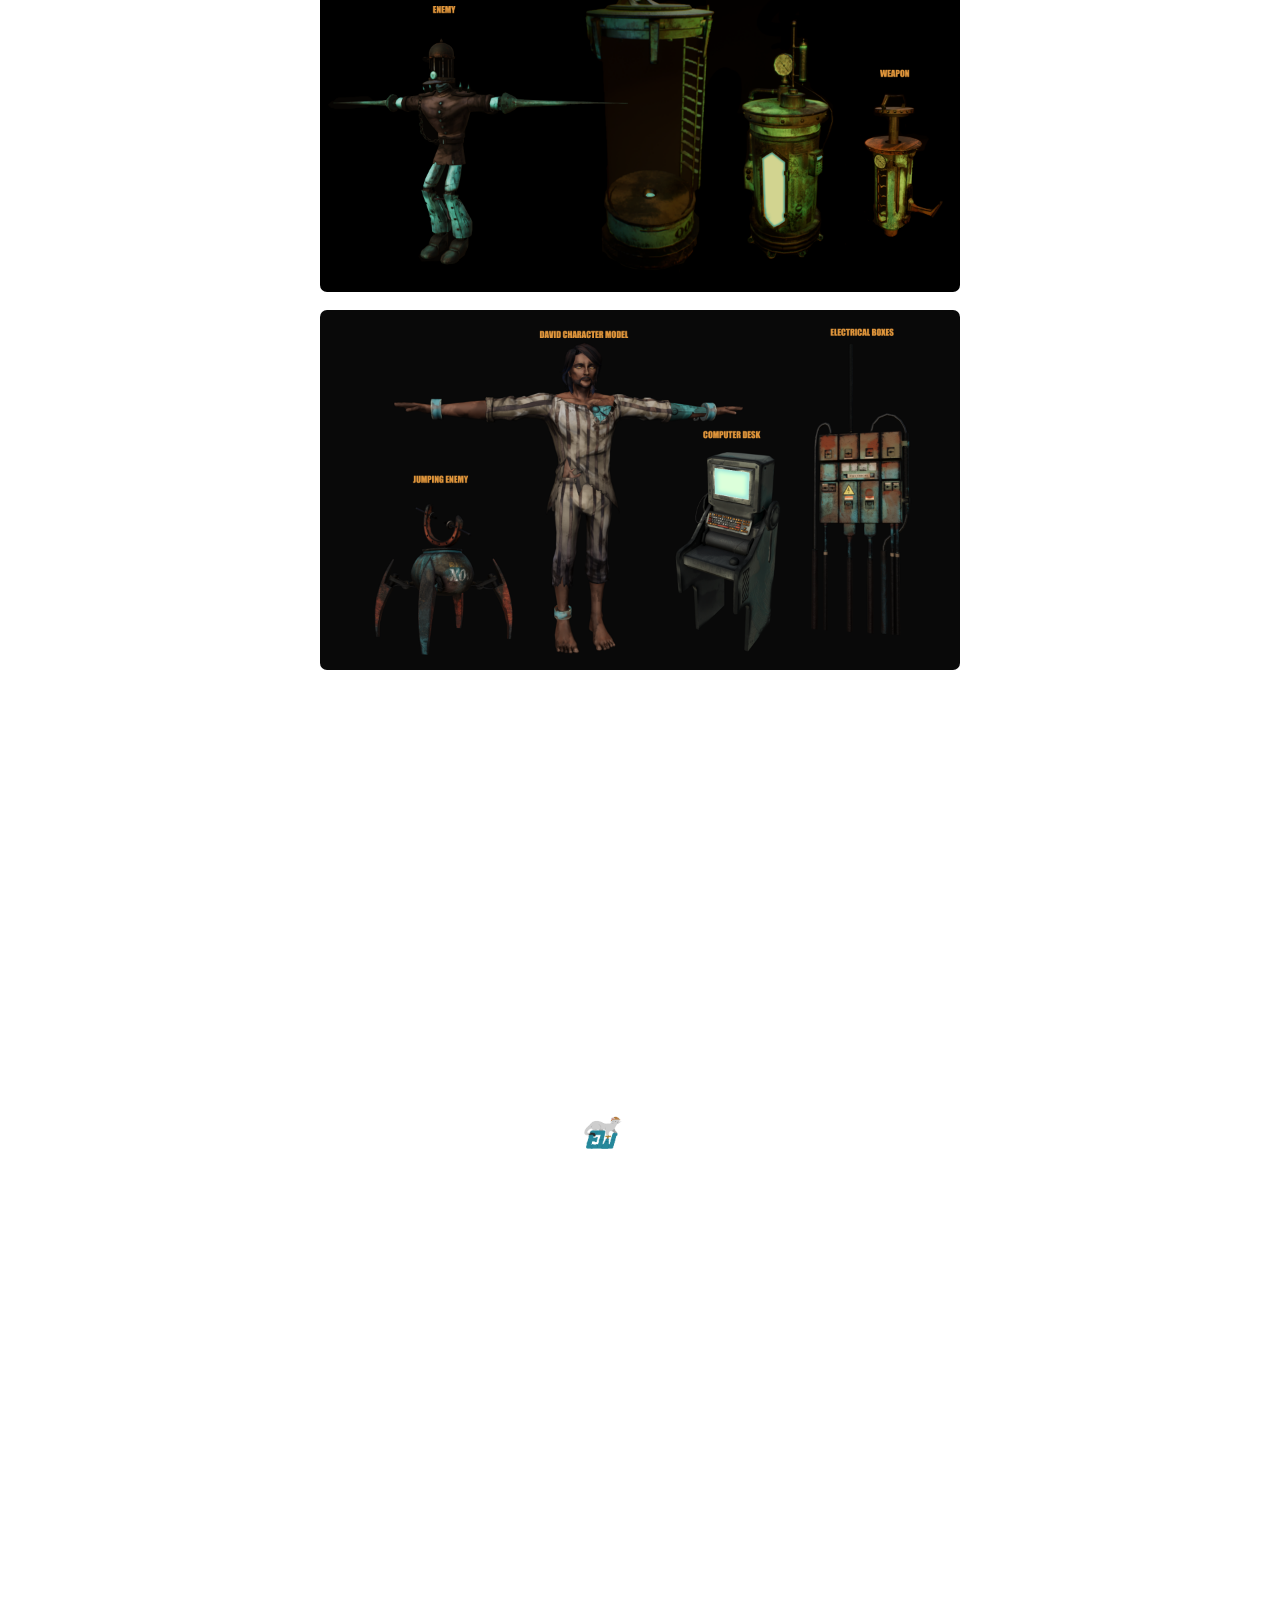
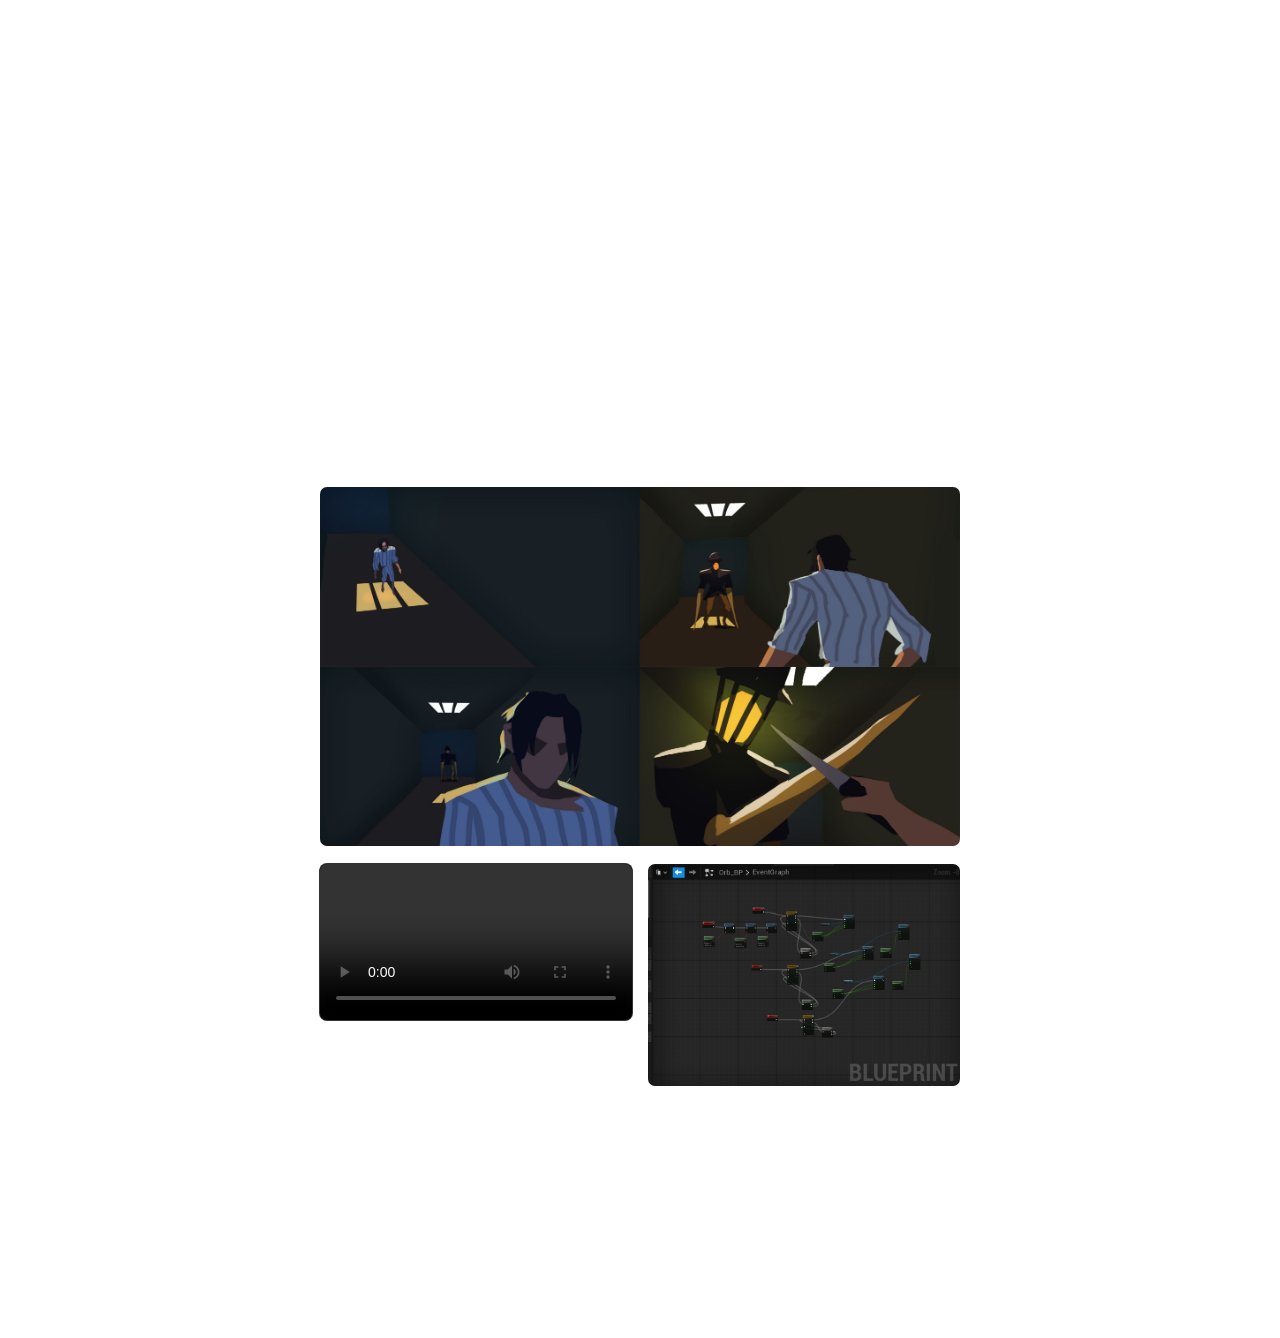
==== commit 579dd7fa: "Addition of substance designer" ====
--- a/machina.html
+++ b/machina.html
@@ -482,6 +482,7 @@
         <div id="used">
             <div><i class="fas fa-circle"></i>&nbsp;Maya</div>
             <div><i class="fas fa-circle"></i>&nbsp;Substance Painter</div>
+            <div><i class="fas fa-circle"></i>&nbsp;Substance Designer</div>
             <div><i class="fas fa-circle"></i>&nbsp;Adobe After Effects</div>
             <div><i class="fas fa-circle"></i>&nbsp;Photoshop</div>
             <div><i class="fas fa-circle"></i>&nbsp;ZBrush</div>
